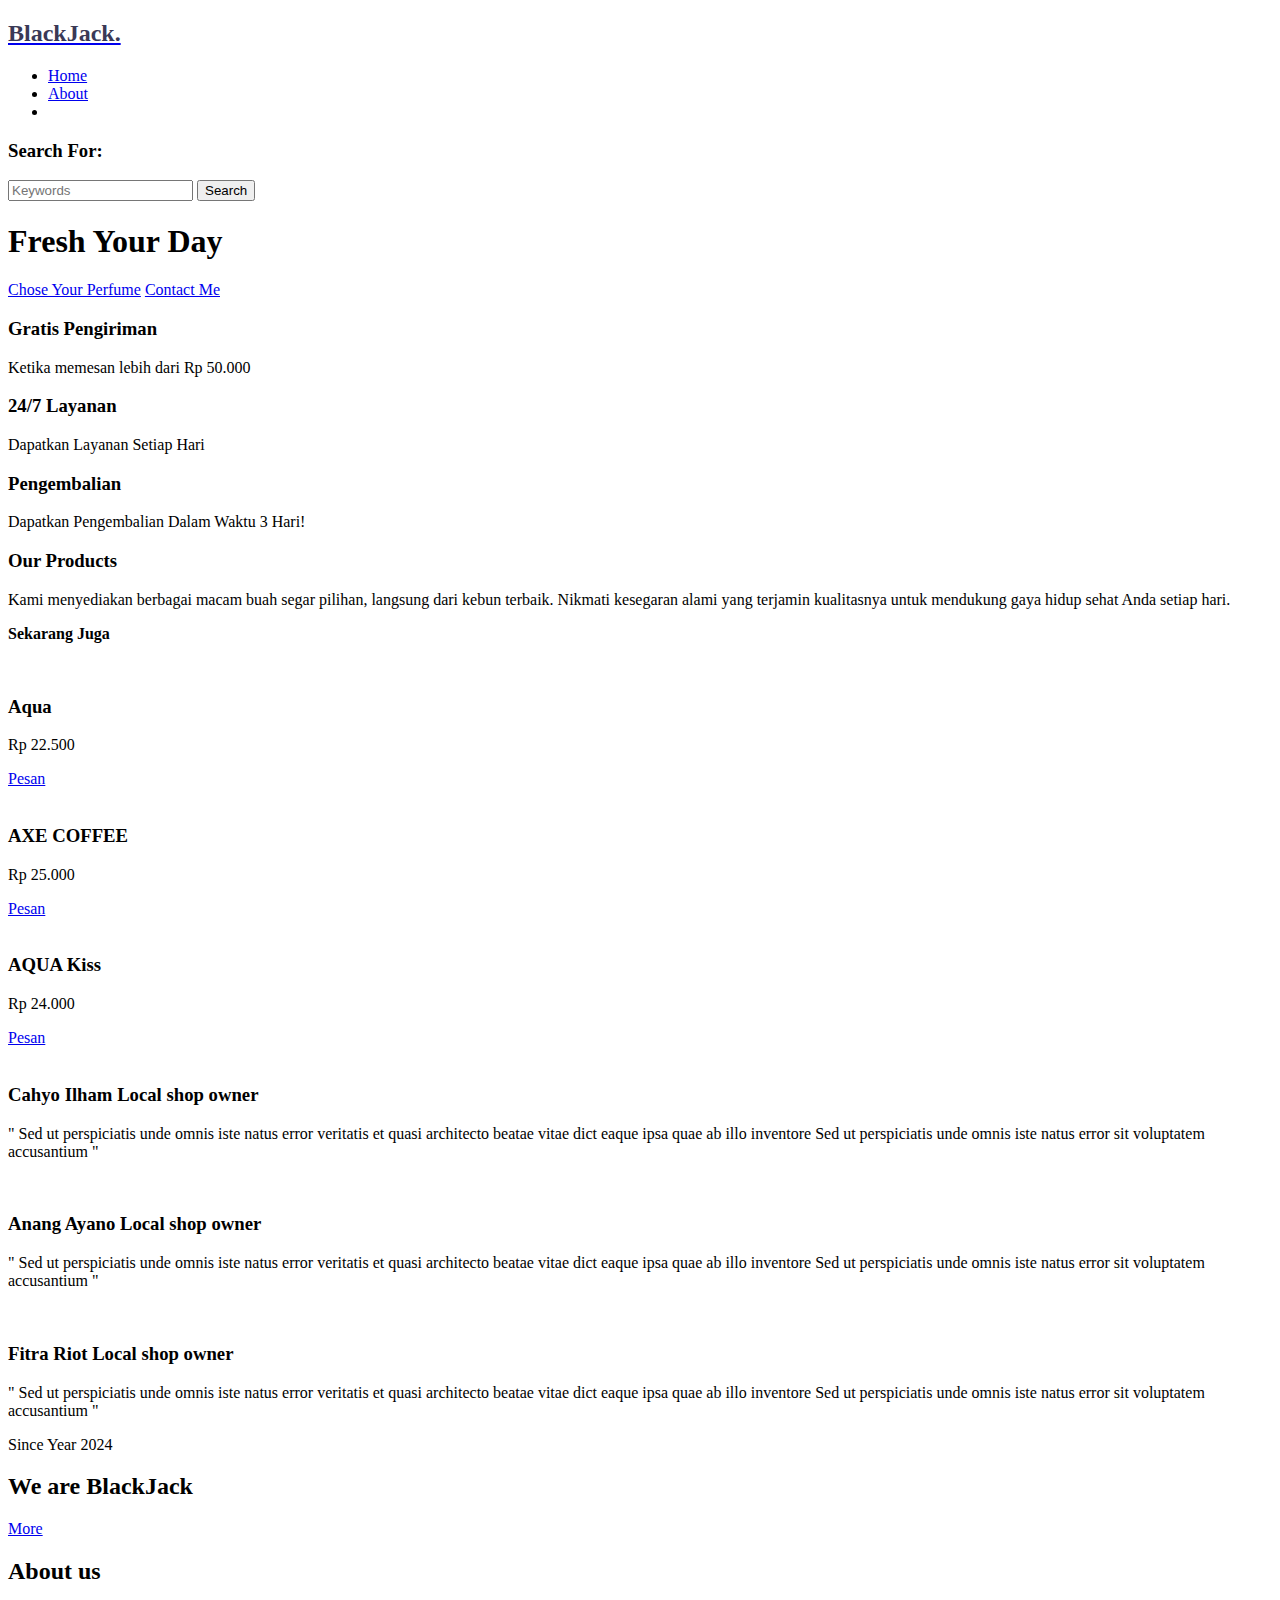
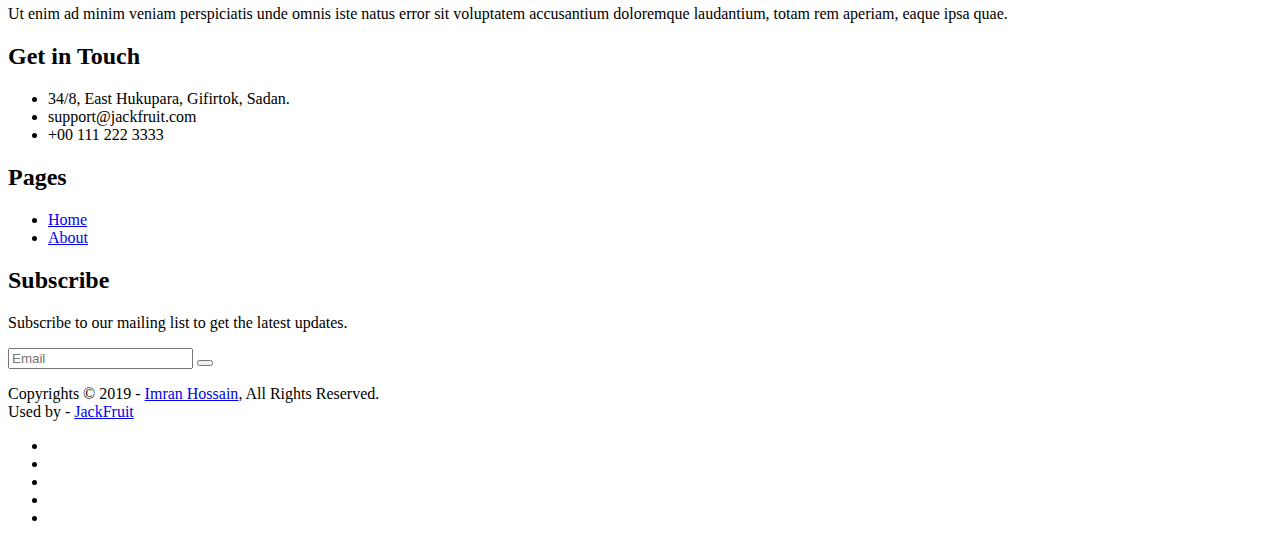
==== index.html @ 68ee37f4 "Add files via upload" ====
<!DOCTYPE html>
<html lang="en">
<head>
	<meta charset="UTF-8">
	<meta http-equiv="X-UA-Compatible" content="IE=edge">
	<meta name="viewport" content="width=device-width, initial-scale=1">
	<meta name="description" content="Responsive Bootstrap4 Shop Template, Created by Imran Hossain from https://imransdesign.com/">

	<!-- title -->
	<title>BlackJack</title>

	<!-- favicon -->
	<link rel="shortcut icon" type="image/png" href="assets/img/favicon.png">
	<!-- google font -->
	<link href="https://fonts.googleapis.com/css?family=Open+Sans:300,400,700" rel="stylesheet">
	<link href="https://fonts.googleapis.com/css?family=Poppins:400,700&display=swap" rel="stylesheet">
	<!-- fontawesome -->
	<link rel="stylesheet" href="assets/css/all.min.css">
	<!-- bootstrap -->
	<link rel="stylesheet" href="assets/bootstrap/css/bootstrap.min.css">
	<!-- owl carousel -->
	<link rel="stylesheet" href="assets/css/owl.carousel.css">
	<!-- magnific popup -->
	<link rel="stylesheet" href="assets/css/magnific-popup.css">
	<!-- animate css -->
	<link rel="stylesheet" href="assets/css/animate.css">
	<!-- mean menu css -->
	<link rel="stylesheet" href="assets/css/meanmenu.min.css">
	<!-- main style -->
	<link rel="stylesheet" href="assets/css/main.css">
	<!-- responsive -->
	<link rel="stylesheet" href="assets/css/responsive.css">

</head>
<body>
	
	<!--PreLoader-->
    <div class="loader">
        <div class="loader-inner">
            <div class="circle"></div>
        </div>
    </div>
    <!--PreLoader Ends-->
	
	<!-- header -->
	<div class="top-header-area" id="sticker">
		<div class="container">
			<div class="row">
				<div class="col-lg-12 col-sm-12 text-center">
					<div class="main-menu-wrap">
						<!-- logo -->
						<div class="site-logo">
							<a class="ini-logo" href="index.html">
								<h2 style="color: #3a3956;">BlackJack.</h2>
							</a>
						</div>
						<!-- logo -->

						<!-- menu start -->
						<nav class="main-menu">
							<ul>
								<li><a href="index.html">Home</a></li>
								<li><a href="about.html">About</a></li>
								<!-- <li><a href="shop.html">Shop</a></li> -->
								<!-- <li><a href="#">Pages</a> 
									<ul class="sub-menu">
										<li><a href="404.html">404 page</a></li>
										<li><a href="about.html">About</a></li>
										<li><a href="cart.html">Cart</a></li>
										<li><a href="checkout.html">Check Out</a></li>
										<li><a href="contact.html">Contact</a></li>
										<li><a href="news.html">News</a></li>
										<li><a href="shop.html">Shop</a></li>
									</ul>
								</li>  -->
								<li>
									<div class="header-icons">
										<!--<a class="shopping-cart" href="cart.html"><i class="fas fa-shopping-cart"></i></a>
										<a class="mobile-hide search-bar-icon" href="#"><i class="fas fa-search"></i></a> -->
									</div>
								</li>
							</ul>
						</nav>
						<a class="mobile-show search-bar-icon" href="#"><i class="fas fa-search"></i></a>
						<div class="mobile-menu"></div>
						<!-- menu end -->
					</div>
				</div>
			</div>
		</div>
	</div>
	<!-- end header -->
	
	<!-- search area -->
	<div class="search-area">
		<div class="container">
			<div class="row">
				<div class="col-lg-12">
					<span class="close-btn"><i class="fas fa-window-close"></i></span>
					<div class="search-bar">
						<div class="search-bar-tablecell">
							<h3>Search For:</h3>
							<input type="text" placeholder="Keywords">
							<button type="submit">Search <i class="fas fa-search"></i></button>
						</div>
					</div>
				</div>
			</div>
		</div>
	</div>
	<!-- end search area -->

	<!-- hero area -->
	<div class="hero-area hero-bg">
		<div class="container">
			<div class="row">
				<div class="col-lg-9 offset-lg-2 text-center">
					<div class="hero-text">
						<div class="hero-text-tablecell">
							<p class="subtitle"></p>
							<h1>Fresh Your Day</h1>
							<div class="hero-btns">
								<a href="shop.html" class="boxed-btn">Chose Your Perfume</a>
								<a href="https://wa.me/62895414005312" class="bordered-btn">Contact Me</a>
							</div>
						</div>
					</div>
				</div>
			</div>
		</div>
	</div>
	<!-- end hero area -->

	<!-- features list section -->
	<div class="list-section pt-80 pb-80">
		<div class="container">

			<div class="row">
				<div class="col-lg-4 col-md-6 mb-4 mb-lg-0">
					<div class="list-box d-flex align-items-center">
						<div class="list-icon">
							<i class="fas fa-shipping-fast"></i>
						</div>
						<div class="content">
							<h3>Gratis Pengiriman</h3>
							<p>Ketika memesan lebih dari Rp 50.000</p>
						</div>
					</div>
				</div>
				<div class="col-lg-4 col-md-6 mb-4 mb-lg-0">
					<div class="list-box d-flex align-items-center">
						<div class="list-icon">
							<i class="fas fa-phone-volume"></i>
						</div>
						<div class="content">
							<h3>24/7 Layanan</h3>
							<p>Dapatkan Layanan Setiap Hari </p>
						</div>
					</div>
				</div>
				<div class="col-lg-4 col-md-6">
					<div class="list-box d-flex justify-content-start align-items-center">
						<div class="list-icon">
							<i class="fas fa-sync"></i>
						</div>
						<div class="content">
							<h3>Pengembalian</h3>
							<p>Dapatkan Pengembalian Dalam Waktu 3 Hari!</p>
						</div>
					</div>
				</div>
			</div>

		</div>
	</div>
	<!-- end features list section -->

	<!-- product section -->
	<div class="product-section mt-150 mb-150">
		<div class="container">
			<div class="row">
				<div class="col-lg-8 offset-lg-2 text-center">
					<div class="section-title">	
						<h3><span class="orange-text">Our</span> Products</h3>
						<p>Kami menyediakan berbagai macam buah segar pilihan, langsung dari kebun terbaik. Nikmati kesegaran alami yang terjamin kualitasnya untuk mendukung gaya hidup sehat Anda setiap hari.</p>
						<p><strong> Sekarang Juga </strong></p>
					</div>
				</div>
			</div>

			<div class="row">
				<div class="col-lg-4 col-md-6 text-center">
					<div class="single-product-item">
						<div class="product-image">
							<a href="#"><img src="assets/img/products/product-img-1.jpg" alt=""></a>
						</div>
						<h3>Aqua</h3>
						<p class="product-price">Rp 22.500 </p>
						<a href="https://wa.me/62895414005312" class="cart-btn"><i class="fas fa-shopping-cart"></i> Pesan</a>
					</div>
				</div>
				<div class="col-lg-4 col-md-6 text-center">
					<div class="single-product-item">
						<div class="product-image">
							<a href="#"><img src="assets/img/products/product-img-2.jpg" alt=""></a>
						</div>
						<h3>AXE COFFEE</h3>
						<p class="product-price">Rp 25.000 </p>
						<a href="https://wa.me/62895414005312" class="cart-btn"><i class="fas fa-shopping-cart"></i> Pesan</a>
					</div>
				</div>
				<div class="col-lg-4 col-md-6 offset-md-3 offset-lg-0 text-center">
					<div class="single-product-item">
						<div class="product-image">
							<a href="#"><img src="assets/img/products/product-img-3.jpg" alt=""></a>
						</div>
						<h3>AQUA Kiss</h3>
						<p class="product-price">Rp 24.000 </p>
						<a href="https://wa.me/62895414005312" class="cart-btn"><i class="fas fa-shopping-cart"></i> Pesan</a>
					</div>
				</div>
			</div>
		</div>
	</div>
	<!-- end product section -->

	<!-- cart banner section -->
	<!-- <section class="cart-banner pt-100 pb-100">
    	<div class="container">
        	<div class="row clearfix">
            	--Image Column--
            	<div class="image-column col-lg-6">
                	<div class="image">
                    	<div class="price-box">
                        	<div class="inner-price">
                                <span class="price">
                                    <strong>30%</strong> <br> off per kg
                                </span>
                            </div>
                        </div>
                    	<img src="assets/img/a.jpg" alt="">
                    </div>
                </div>
                --Content Column--
                <div class="content-column col-lg-6">
					<h3><span class="orange-text">Deal</span> of the month</h3>
                    <h4>Hikan Strwaberry</h4>
                    <div class="text">Quisquam minus maiores repudiandae nobis, minima saepe id, fugit ullam similique! Beatae, minima quisquam molestias facere ea. Perspiciatis unde omnis iste natus error sit voluptatem accusant</div>
                    --Countdown Timer--
                    <div class="time-counter"><div class="time-countdown clearfix" data-countdown="2020/2/01"><div class="counter-column"><div class="inner"><span class="count">00</span>Days</div></div> <div class="counter-column"><div class="inner"><span class="count">00</span>Hours</div></div>  <div class="counter-column"><div class="inner"><span class="count">00</span>Mins</div></div>  <div class="counter-column"><div class="inner"><span class="count">00</span>Secs</div></div></div></div>
                	<a href="cart.html" class="cart-btn mt-3"><i class="fas fa-shopping-cart"></i> Add to Cart</a>
                </div>
            </div>
        </div>
    </section> -->
    <!-- end cart banner section -->

	<!-- testimonail-section -->
	<div class="testimonail-section mt-150 mb-150">
		<div class="container">
			<div class="row">
				<div class="col-lg-10 offset-lg-1 text-center">
					<div class="testimonial-sliders">
						<div class="single-testimonial-slider">
							<div class="client-avater">
								<img src="assets/img/avaters/avatar1.png" alt="">
							</div>
							<div class="client-meta">
								<h3>Cahyo Ilham <span>Local shop owner</span></h3>
								<p class="testimonial-body">
									" Sed ut perspiciatis unde omnis iste natus error veritatis et  quasi architecto beatae vitae dict eaque ipsa quae ab illo inventore Sed ut perspiciatis unde omnis iste natus error sit voluptatem accusantium "
								</p>
								<div class="last-icon">
									<i class="fas fa-quote-right"></i>
								</div>
							</div>
						</div>
						<div class="single-testimonial-slider">
							<div class="client-avater">
								<img src="assets/img/avaters/avatar2.png" alt="">
							</div>
							<div class="client-meta">
								<h3>Anang Ayano <span>Local shop owner</span></h3>
								<p class="testimonial-body">
									" Sed ut perspiciatis unde omnis iste natus error veritatis et  quasi architecto beatae vitae dict eaque ipsa quae ab illo inventore Sed ut perspiciatis unde omnis iste natus error sit voluptatem accusantium "
								</p>
								<div class="last-icon">
									<i class="fas fa-quote-right"></i>
								</div>
							</div>
						</div>
						<div class="single-testimonial-slider">
							<div class="client-avater">
								<img src="assets/img/avaters/avatar3.png" alt="">
							</div>
							<div class="client-meta">
								<h3>Fitra Riot <span>Local shop owner</span></h3>
								<p class="testimonial-body">
									" Sed ut perspiciatis unde omnis iste natus error veritatis et  quasi architecto beatae vitae dict eaque ipsa quae ab illo inventore Sed ut perspiciatis unde omnis iste natus error sit voluptatem accusantium "
								</p>
								<div class="last-icon">
									<i class="fas fa-quote-right"></i>
								</div>
							</div>
						</div>
					</div>
				</div>
			</div>
		</div>
	</div>
	<!-- end testimonail-section -->
	
	<!-- advertisement section -->
	<div class="abt-section mb-150">
		<div class="container">
			<div class="row">
				<div class="col-lg-6 col-md-12"></div>
				<div class="col-lg-6 col-md-12">
					<div class="abt-text">
						<p class="top-sub">Since Year 2024</p>
						<h2>We are <span class="orange-text">BlackJack</span></h2>
						<!-- <p>Sejak tahun 2024, JackFruit berdedikasi menyediakan buah-buahan organik segar dengan kualitas terbaik. Berawal dari kecintaan terhadap pertanian alami, kami tumbuh menjadi penyedia utama produk organik yang berkomitmen terhadap kesehatan dan keberlanjutan lingkungan.</p> 
						<p>Setiap buah yang kami tawarkan dipetik langsung dari kebun lokal, memastikan kesegaran dan keaslian rasa untuk Anda nikmati.</p> -->
						<a href="#" class="boxed-btn mt-4">More</a>
					</div>
				</div>
			</div>
		</div>
	</div>
	<!-- end advertisement section -->
	


	<!-- latest news -->
	 <!--
	<div class="latest-news pt-150 pb-150">
		<div class="container">

			<div class="row">
				<div class="col-lg-8 offset-lg-2 text-center">
					<div class="section-title">	
						<h3><span class="orange-text">Our</span> News</h3>
						<p>Lorem ipsum dolor sit amet, consectetur adipisicing elit. Aliquid, fuga quas itaque eveniet beatae optio.</p>
					</div>
				</div>
			</div>

			<div class="row">
				<div class="col-lg-4 col-md-6">
					<div class="single-latest-news">
						<a href="single-news.html"><div class="latest-news-bg news-bg-1"></div></a>
						<div class="news-text-box">
							<h3><a href="single-news.html">You will vainly look for fruit on it in autumn.</a></h3>
							<p class="blog-meta">
								<span class="author"><i class="fas fa-user"></i> Admin</span>
								<span class="date"><i class="fas fa-calendar"></i> 27 December, 2019</span>
							</p>
							<p class="excerpt">Vivamus lacus enim, pulvinar vel nulla sed, scelerisque rhoncus nisi. Praesent vitae mattis nunc, egestas viverra eros.</p>
							<a href="single-news.html" class="read-more-btn">read more <i class="fas fa-angle-right"></i></a>
						</div>
					</div>
				</div>
				<div class="col-lg-4 col-md-6">
					<div class="single-latest-news">
						<a href="single-news.html"><div class="latest-news-bg news-bg-2"></div></a>
						<div class="news-text-box">
							<h3><a href="single-news.html">A man's worth has its season, like tomato.</a></h3>
							<p class="blog-meta">
								<span class="author"><i class="fas fa-user"></i> Admin</span>
								<span class="date"><i class="fas fa-calendar"></i> 27 December, 2019</span>
							</p>
							<p class="excerpt">Vivamus lacus enim, pulvinar vel nulla sed, scelerisque rhoncus nisi. Praesent vitae mattis nunc, egestas viverra eros.</p>
							<a href="single-news.html" class="read-more-btn">read more <i class="fas fa-angle-right"></i></a>
						</div>
					</div>
				</div>
				<div class="col-lg-4 col-md-6 offset-md-3 offset-lg-0">
					<div class="single-latest-news">
						<a href="single-news.html"><div class="latest-news-bg news-bg-3"></div></a>
						<div class="news-text-box">
							<h3><a href="single-news.html">Good thoughts bear good fresh juicy fruit.</a></h3>
							<p class="blog-meta">
								<span class="author"><i class="fas fa-user"></i> Admin</span>
								<span class="date"><i class="fas fa-calendar"></i> 27 December, 2019</span>
							</p>
							<p class="excerpt">Vivamus lacus enim, pulvinar vel nulla sed, scelerisque rhoncus nisi. Praesent vitae mattis nunc, egestas viverra eros.</p>
							<a href="single-news.html" class="read-more-btn">read more <i class="fas fa-angle-right"></i></a>
						</div>
					</div>
				</div>
			</div>
			<div class="row">
				<div class="col-lg-12 text-center">
					<a href="news.html" class="boxed-btn">More News</a>
				</div>
			</div>
		</div>
	</div> -->
	<!-- end latest news -->

	<!-- logo carousel -->
	<!--
	<div class="logo-carousel-section">
		<div class="container">
			<div class="row">
				<div class="col-lg-12">
					<div class="logo-carousel-inner">
						<div class="single-logo-item">
							<img src="assets/img/company-logos/1.png" alt="">
						</div>
						<div class="single-logo-item">
							<img src="assets/img/company-logos/2.png" alt="">
						</div>
						<div class="single-logo-item">
							<img src="assets/img/company-logos/3.png" alt="">
						</div>
						<div class="single-logo-item">
							<img src="assets/img/company-logos/4.png" alt="">
						</div>
						<div class="single-logo-item">
							<img src="assets/img/company-logos/5.png" alt="">
						</div>
					</div>
				</div>
			</div>
		</div>
	</div> -->
	<!-- end logo carousel -->

	<!-- footer -->
	<div class="footer-area">
		<div class="container">
			<div class="row">
				<div class="col-lg-3 col-md-6">
					<div class="footer-box about-widget">
						<h2   class="widget-title">About us</h2>
						<p>Ut enim ad minim veniam perspiciatis unde omnis iste natus error sit voluptatem accusantium doloremque laudantium, totam rem aperiam, eaque ipsa quae.</p>
					</div>
				</div>
				<div class="col-lg-3 col-md-6">
					<div class="footer-box get-in-touch">
						<h2 class="widget-title">Get in Touch</h2>
						<ul>
							<li>34/8, East Hukupara, Gifirtok, Sadan.</li>
							<li>support@jackfruit.com</li>
							<li>+00 111 222 3333</li>
						</ul>
					</div>
				</div>
				<div class="col-lg-3 col-md-6">
					<div class="footer-box pages">
						<h2 class="widget-title">Pages</h2>
						<ul>
							<li><a href="index.html">Home</a></li>
							<li><a href="#">About</a></li>
						</ul>
					</div>
				</div>
				<div class="col-lg-3 col-md-6">
					<div class="footer-box subscribe">
						<h2 class="widget-title">Subscribe</h2>
						<p>Subscribe to our mailing list to get the latest updates.</p>
						<form action="index.html">
							<input type="email" placeholder="Email">
							<button type="submit"><i class="fas fa-paper-plane"></i></button>
						</form>
					</div>
				</div>
			</div>
		</div>
	</div>
	<!-- end footer -->
	
	<!-- copyright -->
	<div class="copyright">
		<div class="container">
			<div class="row">
				<div class="col-lg-6 col-md-12">
					<p>Copyrights &copy; 2019 - <a href="https://imransdesign.com/">Imran Hossain</a>,  All Rights Reserved.<br>
						Used by - <a href="https://www.instagram.com/jackfruit2024_/">JackFruit</a>
					</p>
				</div>
				<div class="col-lg-6 text-right col-md-12">
					<div class="social-icons">
						<ul>
							<li><a href="#" target="_blank"><i class="fab fa-facebook-f"></i></a></li>
							<li><a href="#" target="_blank"><i class="fab fa-twitter"></i></a></li>
							<li><a href="#" target="_blank"><i class="fab fa-instagram"></i></a></li>
							<li><a href="#" target="_blank"><i class="fab fa-linkedin"></i></a></li>
							<li><a href="#" target="_blank"><i class="fab fa-dribbble"></i></a></li>
						</ul>
					</div>
				</div>
			</div>
		</div>
	</div>
	<!-- end copyright -->
	
	<!-- jquery -->
	<script src="assets/js/jquery-1.11.3.min.js"></script>
	<!-- bootstrap -->
	<script src="assets/bootstrap/js/bootstrap.min.js"></script>
	<!-- count down -->
	<script src="assets/js/jquery.countdown.js"></script>
	<!-- isotope -->
	<script src="assets/js/jquery.isotope-3.0.6.min.js"></script>
	<!-- waypoints -->
	<script src="assets/js/waypoints.js"></script>
	<!-- owl carousel -->
	<script src="assets/js/owl.carousel.min.js"></script>
	<!-- magnific popup -->
	<script src="assets/js/jquery.magnific-popup.min.js"></script>
	<!-- mean menu -->
	<script src="assets/js/jquery.meanmenu.min.js"></script>
	<!-- sticker js -->
	<script src="assets/js/sticker.js"></script>
	<!-- main js -->
	<script src="assets/js/main.js"></script>

</body>
</html>
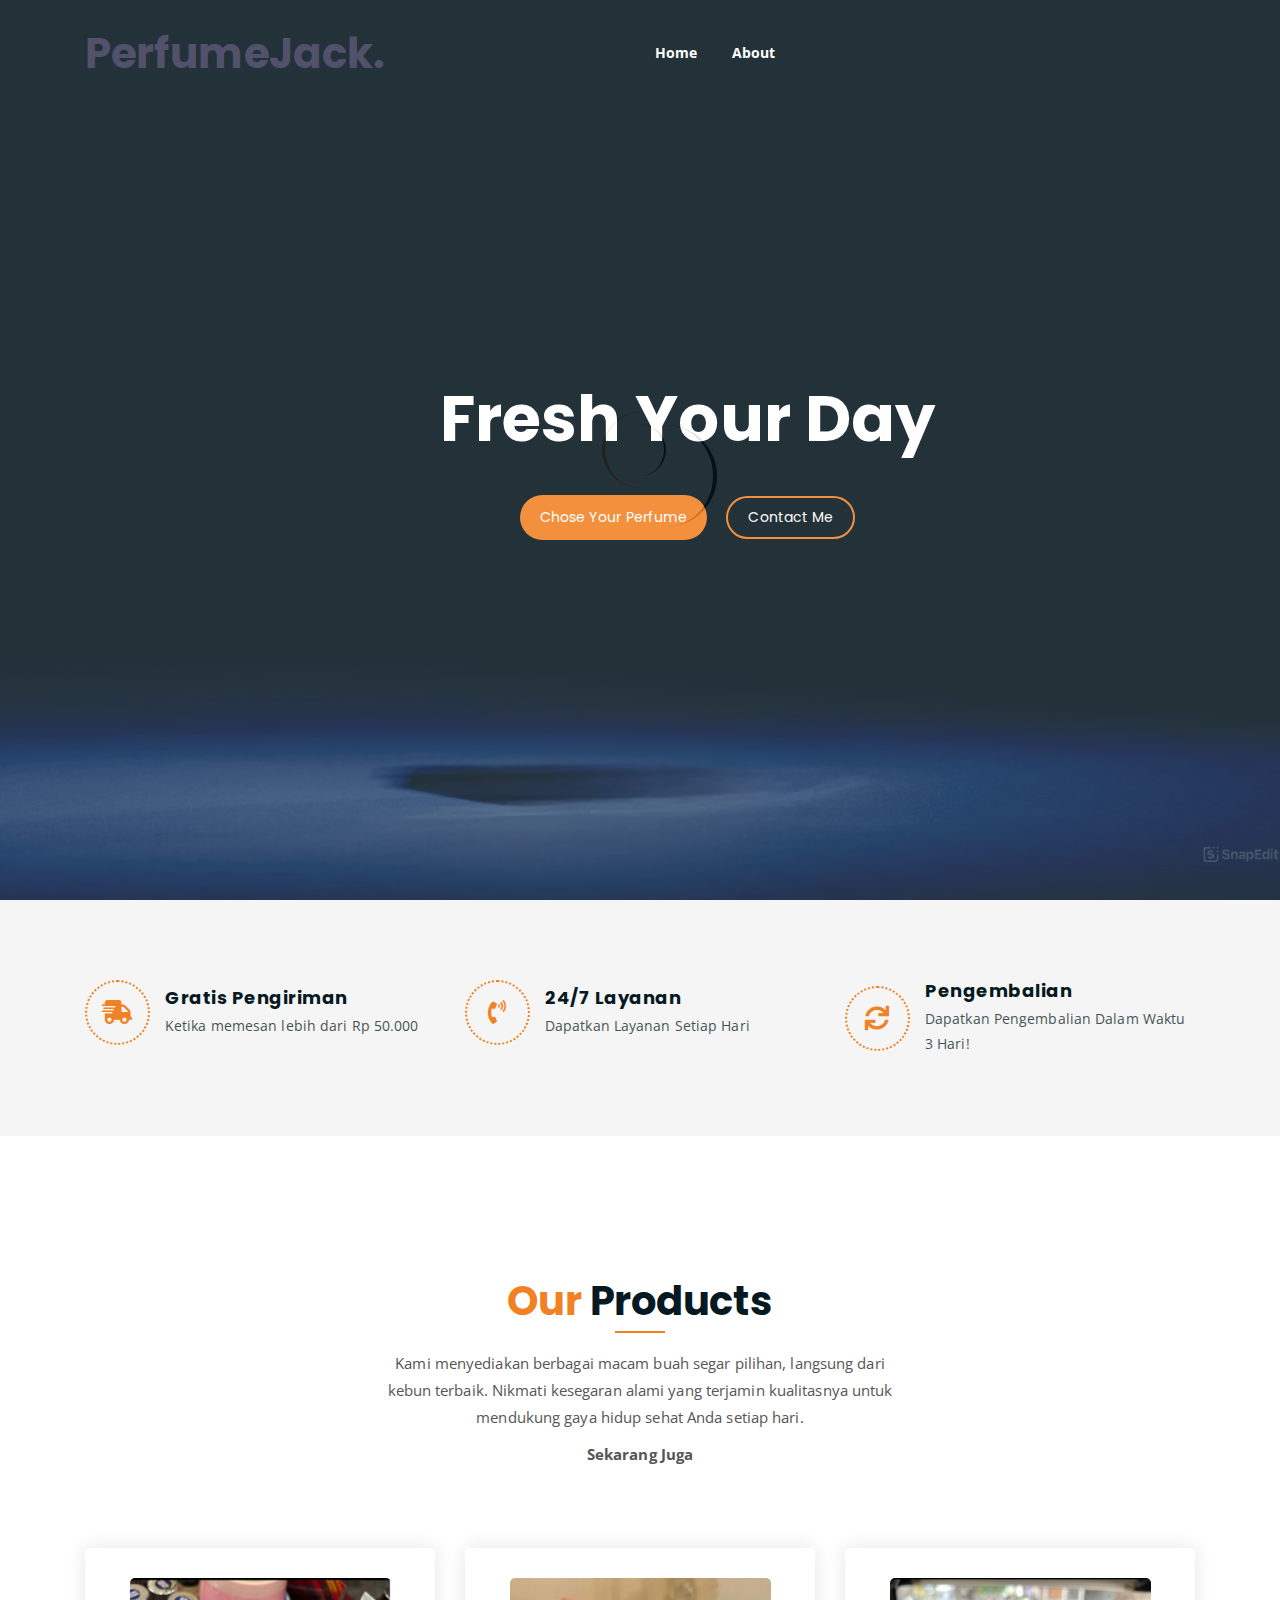
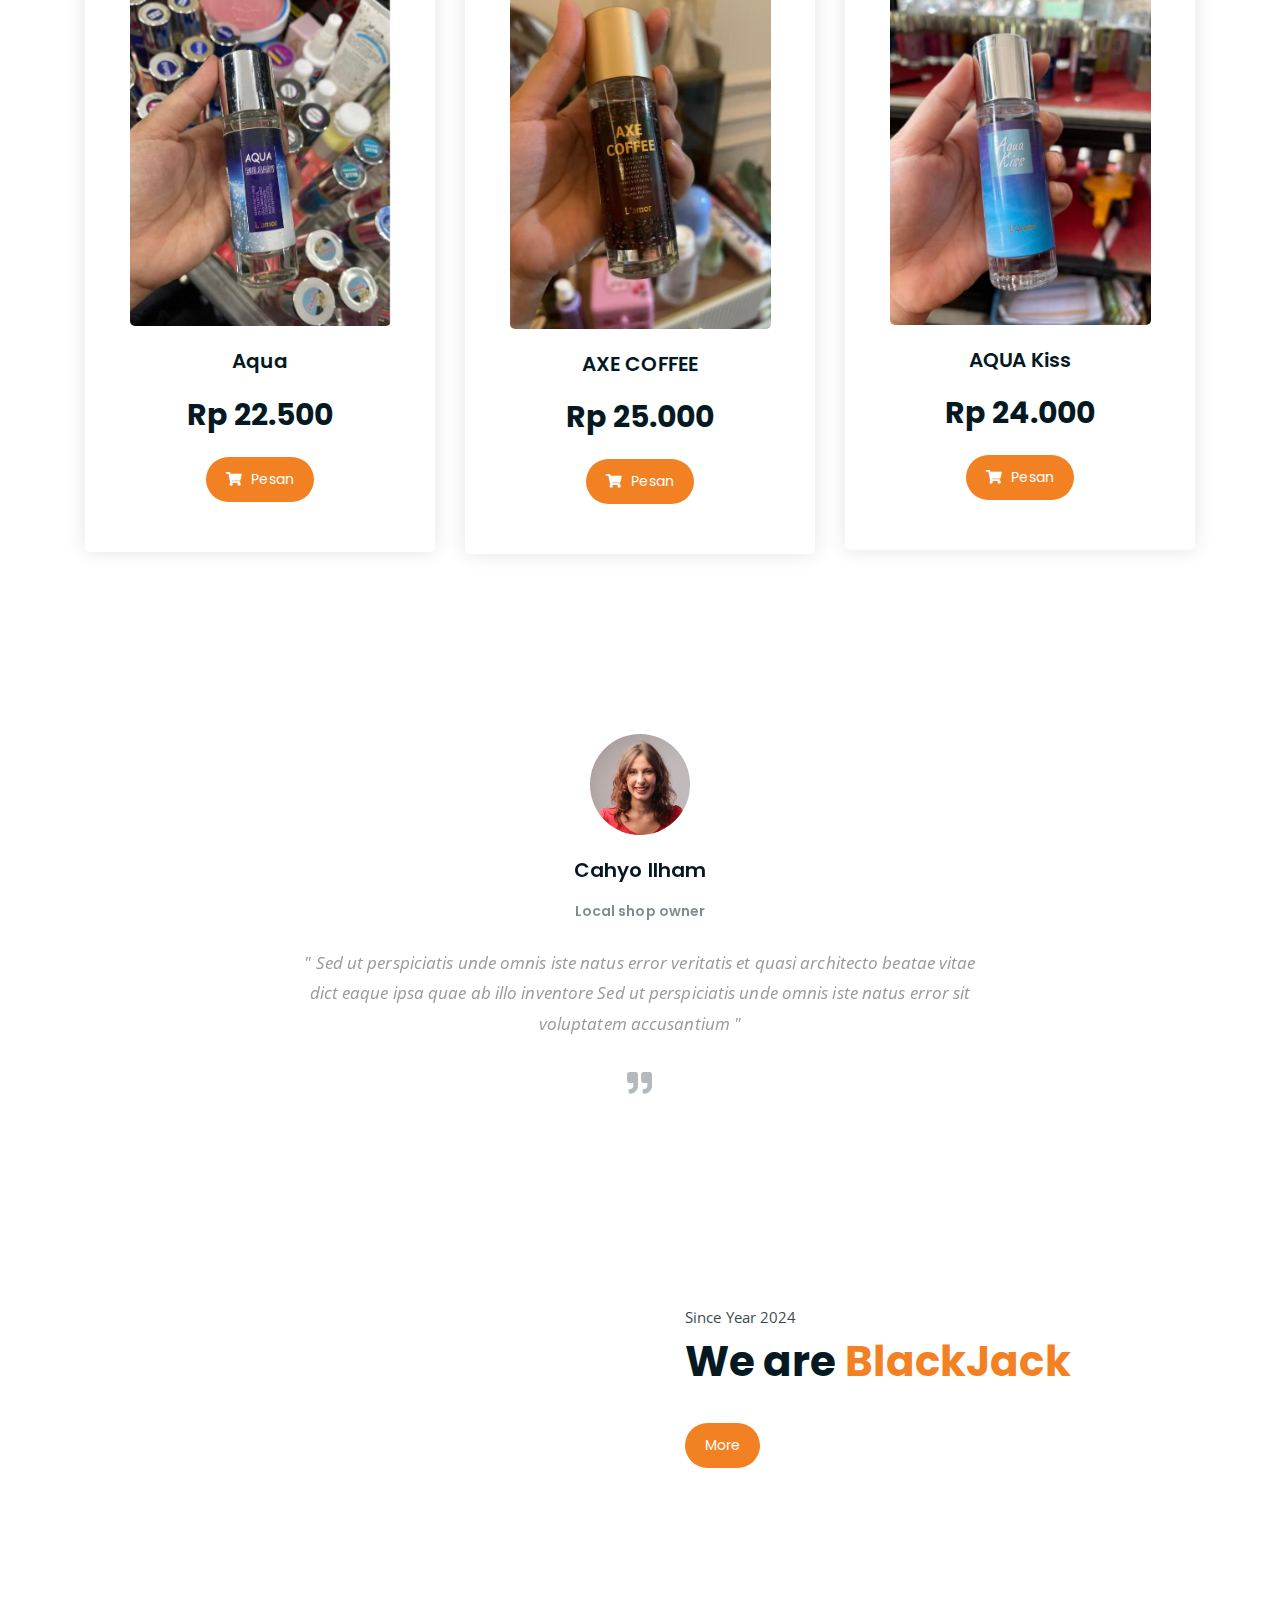
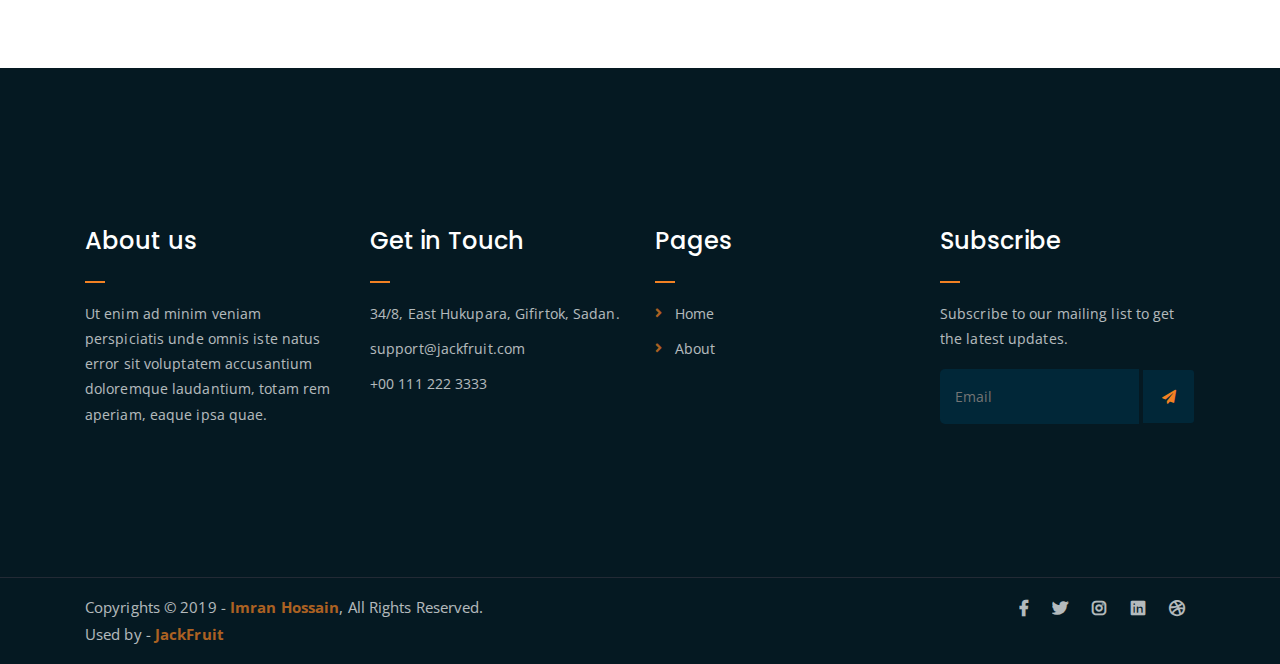
==== commit 3aad347b: "Update index.html" ====
--- a/index.html
+++ b/index.html
@@ -7,7 +7,7 @@
 	<meta name="description" content="Responsive Bootstrap4 Shop Template, Created by Imran Hossain from https://imransdesign.com/">
 
 	<!-- title -->
-	<title>BlackJack</title>
+	<title>PerfumeJack</title>
 
 	<!-- favicon -->
 	<link rel="shortcut icon" type="image/png" href="assets/img/favicon.png">
@@ -51,7 +51,7 @@
 						<!-- logo -->
 						<div class="site-logo">
 							<a class="ini-logo" href="index.html">
-								<h2 style="color: #3a3956;">BlackJack.</h2>
+								<h2 style="color: #3a3956;">PerfumeJack.</h2>
 							</a>
 						</div>
 						<!-- logo -->
@@ -518,4 +518,4 @@
 	<script src="assets/js/main.js"></script>
 
 </body>
-</html>+</html>
--- a/assets/css/all.min.css
+++ b/assets/css/all.min.css
@@ -0,0 +1 @@
+.fa,.fab,.fal,.far,.fas{-moz-osx-font-smoothing:grayscale;-webkit-font-smoothing:antialiased;display:inline-block;font-style:normal;font-variant:normal;text-rendering:auto;line-height:1}.fa-lg{font-size:1.33333em;line-height:.75em;vertical-align:-.0667em}.fa-xs{font-size:.75em}.fa-sm{font-size:.875em}.fa-1x{font-size:1em}.fa-2x{font-size:2em}.fa-3x{font-size:3em}.fa-4x{font-size:4em}.fa-5x{font-size:5em}.fa-6x{font-size:6em}.fa-7x{font-size:7em}.fa-8x{font-size:8em}.fa-9x{font-size:9em}.fa-10x{font-size:10em}.fa-fw{text-align:center;width:1.25em}.fa-ul{list-style-type:none;margin-left:2.5em;padding-left:0}.fa-ul>li{position:relative}.fa-li{left:-2em;position:absolute;text-align:center;width:2em;line-height:inherit}.fa-border{border:.08em solid #eee;border-radius:.1em;padding:.2em .25em .15em}.fa-pull-left{float:left}.fa-pull-right{float:right}.fa.fa-pull-left,.fab.fa-pull-left,.fal.fa-pull-left,.far.fa-pull-left,.fas.fa-pull-left{margin-right:.3em}.fa.fa-pull-right,.fab.fa-pull-right,.fal.fa-pull-right,.far.fa-pull-right,.fas.fa-pull-right{margin-left:.3em}.fa-spin{animation:fa-spin 2s infinite linear}.fa-pulse{animation:fa-spin 1s infinite steps(8)}@keyframes fa-spin{0%{transform:rotate(0deg)}to{transform:rotate(1turn)}}.fa-rotate-90{-ms-filter:"progid:DXImageTransform.Microsoft.BasicImage(rotation=1)";transform:rotate(90deg)}.fa-rotate-180{-ms-filter:"progid:DXImageTransform.Microsoft.BasicImage(rotation=2)";transform:rotate(180deg)}.fa-rotate-270{-ms-filter:"progid:DXImageTransform.Microsoft.BasicImage(rotation=3)";transform:rotate(270deg)}.fa-flip-horizontal{-ms-filter:"progid:DXImageTransform.Microsoft.BasicImage(rotation=0, mirror=1)";transform:scaleX(-1)}.fa-flip-vertical{transform:scaleY(-1)}.fa-flip-horizontal.fa-flip-vertical,.fa-flip-vertical{-ms-filter:"progid:DXImageTransform.Microsoft.BasicImage(rotation=2, mirror=1)"}.fa-flip-horizontal.fa-flip-vertical{transform:scale(-1)}:root .fa-flip-horizontal,:root .fa-flip-vertical,:root .fa-rotate-90,:root .fa-rotate-180,:root .fa-rotate-270{filter:none}.fa-stack{display:inline-block;height:2em;line-height:2em;position:relative;vertical-align:middle;width:2.5em}.fa-stack-1x,.fa-stack-2x{left:0;position:absolute;text-align:center;width:100%}.fa-stack-1x{line-height:inherit}.fa-stack-2x{font-size:2em}.fa-inverse{color:#fff}.fa-500px:before{content:"\f26e"}.fa-accessible-icon:before{content:"\f368"}.fa-accusoft:before{content:"\f369"}.fa-acquisitions-incorporated:before{content:"\f6af"}.fa-ad:before{content:"\f641"}.fa-address-book:before{content:"\f2b9"}.fa-address-card:before{content:"\f2bb"}.fa-adjust:before{content:"\f042"}.fa-adn:before{content:"\f170"}.fa-adobe:before{content:"\f778"}.fa-adversal:before{content:"\f36a"}.fa-affiliatetheme:before{content:"\f36b"}.fa-air-freshener:before{content:"\f5d0"}.fa-algolia:before{content:"\f36c"}.fa-align-center:before{content:"\f037"}.fa-align-justify:before{content:"\f039"}.fa-align-left:before{content:"\f036"}.fa-align-right:before{content:"\f038"}.fa-alipay:before{content:"\f642"}.fa-allergies:before{content:"\f461"}.fa-amazon:before{content:"\f270"}.fa-amazon-pay:before{content:"\f42c"}.fa-ambulance:before{content:"\f0f9"}.fa-american-sign-language-interpreting:before{content:"\f2a3"}.fa-amilia:before{content:"\f36d"}.fa-anchor:before{content:"\f13d"}.fa-android:before{content:"\f17b"}.fa-angellist:before{content:"\f209"}.fa-angle-double-down:before{content:"\f103"}.fa-angle-double-left:before{content:"\f100"}.fa-angle-double-right:before{content:"\f101"}.fa-angle-double-up:before{content:"\f102"}.fa-angle-down:before{content:"\f107"}.fa-angle-left:before{content:"\f104"}.fa-angle-right:before{content:"\f105"}.fa-angle-up:before{content:"\f106"}.fa-angry:before{content:"\f556"}.fa-angrycreative:before{content:"\f36e"}.fa-angular:before{content:"\f420"}.fa-ankh:before{content:"\f644"}.fa-app-store:before{content:"\f36f"}.fa-app-store-ios:before{content:"\f370"}.fa-apper:before{content:"\f371"}.fa-apple:before{content:"\f179"}.fa-apple-alt:before{content:"\f5d1"}.fa-apple-pay:before{content:"\f415"}.fa-archive:before{content:"\f187"}.fa-archway:before{content:"\f557"}.fa-arrow-alt-circle-down:before{content:"\f358"}.fa-arrow-alt-circle-left:before{content:"\f359"}.fa-arrow-alt-circle-right:before{content:"\f35a"}.fa-arrow-alt-circle-up:before{content:"\f35b"}.fa-arrow-circle-down:before{content:"\f0ab"}.fa-arrow-circle-left:before{content:"\f0a8"}.fa-arrow-circle-right:before{content:"\f0a9"}.fa-arrow-circle-up:before{content:"\f0aa"}.fa-arrow-down:before{content:"\f063"}.fa-arrow-left:before{content:"\f060"}.fa-arrow-right:before{content:"\f061"}.fa-arrow-up:before{content:"\f062"}.fa-arrows-alt:before{content:"\f0b2"}.fa-arrows-alt-h:before{content:"\f337"}.fa-arrows-alt-v:before{content:"\f338"}.fa-artstation:before{content:"\f77a"}.fa-assistive-listening-systems:before{content:"\f2a2"}.fa-asterisk:before{content:"\f069"}.fa-asymmetrik:before{content:"\f372"}.fa-at:before{content:"\f1fa"}.fa-atlas:before{content:"\f558"}.fa-atlassian:before{content:"\f77b"}.fa-atom:before{content:"\f5d2"}.fa-audible:before{content:"\f373"}.fa-audio-description:before{content:"\f29e"}.fa-autoprefixer:before{content:"\f41c"}.fa-avianex:before{content:"\f374"}.fa-aviato:before{content:"\f421"}.fa-award:before{content:"\f559"}.fa-aws:before{content:"\f375"}.fa-baby:before{content:"\f77c"}.fa-baby-carriage:before{content:"\f77d"}.fa-backspace:before{content:"\f55a"}.fa-backward:before{content:"\f04a"}.fa-balance-scale:before{content:"\f24e"}.fa-ban:before{content:"\f05e"}.fa-band-aid:before{content:"\f462"}.fa-bandcamp:before{content:"\f2d5"}.fa-barcode:before{content:"\f02a"}.fa-bars:before{content:"\f0c9"}.fa-baseball-ball:before{content:"\f433"}.fa-basketball-ball:before{content:"\f434"}.fa-bath:before{content:"\f2cd"}.fa-battery-empty:before{content:"\f244"}.fa-battery-full:before{content:"\f240"}.fa-battery-half:before{content:"\f242"}.fa-battery-quarter:before{content:"\f243"}.fa-battery-three-quarters:before{content:"\f241"}.fa-bed:before{content:"\f236"}.fa-beer:before{content:"\f0fc"}.fa-behance:before{content:"\f1b4"}.fa-behance-square:before{content:"\f1b5"}.fa-bell:before{content:"\f0f3"}.fa-bell-slash:before{content:"\f1f6"}.fa-bezier-curve:before{content:"\f55b"}.fa-bible:before{content:"\f647"}.fa-bicycle:before{content:"\f206"}.fa-bimobject:before{content:"\f378"}.fa-binoculars:before{content:"\f1e5"}.fa-biohazard:before{content:"\f780"}.fa-birthday-cake:before{content:"\f1fd"}.fa-bitbucket:before{content:"\f171"}.fa-bitcoin:before{content:"\f379"}.fa-bity:before{content:"\f37a"}.fa-black-tie:before{content:"\f27e"}.fa-blackberry:before{content:"\f37b"}.fa-blender:before{content:"\f517"}.fa-blender-phone:before{content:"\f6b6"}.fa-blind:before{content:"\f29d"}.fa-blog:before{content:"\f781"}.fa-blogger:before{content:"\f37c"}.fa-blogger-b:before{content:"\f37d"}.fa-bluetooth:before{content:"\f293"}.fa-bluetooth-b:before{content:"\f294"}.fa-bold:before{content:"\f032"}.fa-bolt:before{content:"\f0e7"}.fa-bomb:before{content:"\f1e2"}.fa-bone:before{content:"\f5d7"}.fa-bong:before{content:"\f55c"}.fa-book:before{content:"\f02d"}.fa-book-dead:before{content:"\f6b7"}.fa-book-open:before{content:"\f518"}.fa-book-reader:before{content:"\f5da"}.fa-bookmark:before{content:"\f02e"}.fa-bowling-ball:before{content:"\f436"}.fa-box:before{content:"\f466"}.fa-box-open:before{content:"\f49e"}.fa-boxes:before{content:"\f468"}.fa-braille:before{content:"\f2a1"}.fa-brain:before{content:"\f5dc"}.fa-briefcase:before{content:"\f0b1"}.fa-briefcase-medical:before{content:"\f469"}.fa-broadcast-tower:before{content:"\f519"}.fa-broom:before{content:"\f51a"}.fa-brush:before{content:"\f55d"}.fa-btc:before{content:"\f15a"}.fa-bug:before{content:"\f188"}.fa-building:before{content:"\f1ad"}.fa-bullhorn:before{content:"\f0a1"}.fa-bullseye:before{content:"\f140"}.fa-burn:before{content:"\f46a"}.fa-buromobelexperte:before{content:"\f37f"}.fa-bus:before{content:"\f207"}.fa-bus-alt:before{content:"\f55e"}.fa-business-time:before{content:"\f64a"}.fa-buysellads:before{content:"\f20d"}.fa-calculator:before{content:"\f1ec"}.fa-calendar:before{content:"\f133"}.fa-calendar-alt:before{content:"\f073"}.fa-calendar-check:before{content:"\f274"}.fa-calendar-day:before{content:"\f783"}.fa-calendar-minus:before{content:"\f272"}.fa-calendar-plus:before{content:"\f271"}.fa-calendar-times:before{content:"\f273"}.fa-calendar-week:before{content:"\f784"}.fa-camera:before{content:"\f030"}.fa-camera-retro:before{content:"\f083"}.fa-campground:before{content:"\f6bb"}.fa-canadian-maple-leaf:before{content:"\f785"}.fa-candy-cane:before{content:"\f786"}.fa-cannabis:before{content:"\f55f"}.fa-capsules:before{content:"\f46b"}.fa-car:before{content:"\f1b9"}.fa-car-alt:before{content:"\f5de"}.fa-car-battery:before{content:"\f5df"}.fa-car-crash:before{content:"\f5e1"}.fa-car-side:before{content:"\f5e4"}.fa-caret-down:before{content:"\f0d7"}.fa-caret-left:before{content:"\f0d9"}.fa-caret-right:before{content:"\f0da"}.fa-caret-square-down:before{content:"\f150"}.fa-caret-square-left:before{content:"\f191"}.fa-caret-square-right:before{content:"\f152"}.fa-caret-square-up:before{content:"\f151"}.fa-caret-up:before{content:"\f0d8"}.fa-carrot:before{content:"\f787"}.fa-cart-arrow-down:before{content:"\f218"}.fa-cart-plus:before{content:"\f217"}.fa-cash-register:before{content:"\f788"}.fa-cat:before{content:"\f6be"}.fa-cc-amazon-pay:before{content:"\f42d"}.fa-cc-amex:before{content:"\f1f3"}.fa-cc-apple-pay:before{content:"\f416"}.fa-cc-diners-club:before{content:"\f24c"}.fa-cc-discover:before{content:"\f1f2"}.fa-cc-jcb:before{content:"\f24b"}.fa-cc-mastercard:before{content:"\f1f1"}.fa-cc-paypal:before{content:"\f1f4"}.fa-cc-stripe:before{content:"\f1f5"}.fa-cc-visa:before{content:"\f1f0"}.fa-centercode:before{content:"\f380"}.fa-centos:before{content:"\f789"}.fa-certificate:before{content:"\f0a3"}.fa-chair:before{content:"\f6c0"}.fa-chalkboard:before{content:"\f51b"}.fa-chalkboard-teacher:before{content:"\f51c"}.fa-charging-station:before{content:"\f5e7"}.fa-chart-area:before{content:"\f1fe"}.fa-chart-bar:before{content:"\f080"}.fa-chart-line:before{content:"\f201"}.fa-chart-pie:before{content:"\f200"}.fa-check:before{content:"\f00c"}.fa-check-circle:before{content:"\f058"}.fa-check-double:before{content:"\f560"}.fa-check-square:before{content:"\f14a"}.fa-chess:before{content:"\f439"}.fa-chess-bishop:before{content:"\f43a"}.fa-chess-board:before{content:"\f43c"}.fa-chess-king:before{content:"\f43f"}.fa-chess-knight:before{content:"\f441"}.fa-chess-pawn:before{content:"\f443"}.fa-chess-queen:before{content:"\f445"}.fa-chess-rook:before{content:"\f447"}.fa-chevron-circle-down:before{content:"\f13a"}.fa-chevron-circle-left:before{content:"\f137"}.fa-chevron-circle-right:before{content:"\f138"}.fa-chevron-circle-up:before{content:"\f139"}.fa-chevron-down:before{content:"\f078"}.fa-chevron-left:before{content:"\f053"}.fa-chevron-right:before{content:"\f054"}.fa-chevron-up:before{content:"\f077"}.fa-child:before{content:"\f1ae"}.fa-chrome:before{content:"\f268"}.fa-church:before{content:"\f51d"}.fa-circle:before{content:"\f111"}.fa-circle-notch:before{content:"\f1ce"}.fa-city:before{content:"\f64f"}.fa-clipboard:before{content:"\f328"}.fa-clipboard-check:before{content:"\f46c"}.fa-clipboard-list:before{content:"\f46d"}.fa-clock:before{content:"\f017"}.fa-clone:before{content:"\f24d"}.fa-closed-captioning:before{content:"\f20a"}.fa-cloud:before{content:"\f0c2"}.fa-cloud-download-alt:before{content:"\f381"}.fa-cloud-meatball:before{content:"\f73b"}.fa-cloud-moon:before{content:"\f6c3"}.fa-cloud-moon-rain:before{content:"\f73c"}.fa-cloud-rain:before{content:"\f73d"}.fa-cloud-showers-heavy:before{content:"\f740"}.fa-cloud-sun:before{content:"\f6c4"}.fa-cloud-sun-rain:before{content:"\f743"}.fa-cloud-upload-alt:before{content:"\f382"}.fa-cloudscale:before{content:"\f383"}.fa-cloudsmith:before{content:"\f384"}.fa-cloudversify:before{content:"\f385"}.fa-cocktail:before{content:"\f561"}.fa-code:before{content:"\f121"}.fa-code-branch:before{content:"\f126"}.fa-codepen:before{content:"\f1cb"}.fa-codiepie:before{content:"\f284"}.fa-coffee:before{content:"\f0f4"}.fa-cog:before{content:"\f013"}.fa-cogs:before{content:"\f085"}.fa-coins:before{content:"\f51e"}.fa-columns:before{content:"\f0db"}.fa-comment:before{content:"\f075"}.fa-comment-alt:before{content:"\f27a"}.fa-comment-dollar:before{content:"\f651"}.fa-comment-dots:before{content:"\f4ad"}.fa-comment-slash:before{content:"\f4b3"}.fa-comments:before{content:"\f086"}.fa-comments-dollar:before{content:"\f653"}.fa-compact-disc:before{content:"\f51f"}.fa-compass:before{content:"\f14e"}.fa-compress:before{content:"\f066"}.fa-compress-arrows-alt:before{content:"\f78c"}.fa-concierge-bell:before{content:"\f562"}.fa-confluence:before{content:"\f78d"}.fa-connectdevelop:before{content:"\f20e"}.fa-contao:before{content:"\f26d"}.fa-cookie:before{content:"\f563"}.fa-cookie-bite:before{content:"\f564"}.fa-copy:before{content:"\f0c5"}.fa-copyright:before{content:"\f1f9"}.fa-couch:before{content:"\f4b8"}.fa-cpanel:before{content:"\f388"}.fa-creative-commons:before{content:"\f25e"}.fa-creative-commons-by:before{content:"\f4e7"}.fa-creative-commons-nc:before{content:"\f4e8"}.fa-creative-commons-nc-eu:before{content:"\f4e9"}.fa-creative-commons-nc-jp:before{content:"\f4ea"}.fa-creative-commons-nd:before{content:"\f4eb"}.fa-creative-commons-pd:before{content:"\f4ec"}.fa-creative-commons-pd-alt:before{content:"\f4ed"}.fa-creative-commons-remix:before{content:"\f4ee"}.fa-creative-commons-sa:before{content:"\f4ef"}.fa-creative-commons-sampling:before{content:"\f4f0"}.fa-creative-commons-sampling-plus:before{content:"\f4f1"}.fa-creative-commons-share:before{content:"\f4f2"}.fa-creative-commons-zero:before{content:"\f4f3"}.fa-credit-card:before{content:"\f09d"}.fa-critical-role:before{content:"\f6c9"}.fa-crop:before{content:"\f125"}.fa-crop-alt:before{content:"\f565"}.fa-cross:before{content:"\f654"}.fa-crosshairs:before{content:"\f05b"}.fa-crow:before{content:"\f520"}.fa-crown:before{content:"\f521"}.fa-css3:before{content:"\f13c"}.fa-css3-alt:before{content:"\f38b"}.fa-cube:before{content:"\f1b2"}.fa-cubes:before{content:"\f1b3"}.fa-cut:before{content:"\f0c4"}.fa-cuttlefish:before{content:"\f38c"}.fa-d-and-d:before{content:"\f38d"}.fa-d-and-d-beyond:before{content:"\f6ca"}.fa-dashcube:before{content:"\f210"}.fa-database:before{content:"\f1c0"}.fa-deaf:before{content:"\f2a4"}.fa-delicious:before{content:"\f1a5"}.fa-democrat:before{content:"\f747"}.fa-deploydog:before{content:"\f38e"}.fa-deskpro:before{content:"\f38f"}.fa-desktop:before{content:"\f108"}.fa-dev:before{content:"\f6cc"}.fa-deviantart:before{content:"\f1bd"}.fa-dharmachakra:before{content:"\f655"}.fa-dhl:before{content:"\f790"}.fa-diagnoses:before{content:"\f470"}.fa-diaspora:before{content:"\f791"}.fa-dice:before{content:"\f522"}.fa-dice-d20:before{content:"\f6cf"}.fa-dice-d6:before{content:"\f6d1"}.fa-dice-five:before{content:"\f523"}.fa-dice-four:before{content:"\f524"}.fa-dice-one:before{content:"\f525"}.fa-dice-six:before{content:"\f526"}.fa-dice-three:before{content:"\f527"}.fa-dice-two:before{content:"\f528"}.fa-digg:before{content:"\f1a6"}.fa-digital-ocean:before{content:"\f391"}.fa-digital-tachograph:before{content:"\f566"}.fa-directions:before{content:"\f5eb"}.fa-discord:before{content:"\f392"}.fa-discourse:before{content:"\f393"}.fa-divide:before{content:"\f529"}.fa-dizzy:before{content:"\f567"}.fa-dna:before{content:"\f471"}.fa-dochub:before{content:"\f394"}.fa-docker:before{content:"\f395"}.fa-dog:before{content:"\f6d3"}.fa-dollar-sign:before{content:"\f155"}.fa-dolly:before{content:"\f472"}.fa-dolly-flatbed:before{content:"\f474"}.fa-donate:before{content:"\f4b9"}.fa-door-closed:before{content:"\f52a"}.fa-door-open:before{content:"\f52b"}.fa-dot-circle:before{content:"\f192"}.fa-dove:before{content:"\f4ba"}.fa-download:before{content:"\f019"}.fa-draft2digital:before{content:"\f396"}.fa-drafting-compass:before{content:"\f568"}.fa-dragon:before{content:"\f6d5"}.fa-draw-polygon:before{content:"\f5ee"}.fa-dribbble:before{content:"\f17d"}.fa-dribbble-square:before{content:"\f397"}.fa-dropbox:before{content:"\f16b"}.fa-drum:before{content:"\f569"}.fa-drum-steelpan:before{content:"\f56a"}.fa-drumstick-bite:before{content:"\f6d7"}.fa-drupal:before{content:"\f1a9"}.fa-dumbbell:before{content:"\f44b"}.fa-dumpster:before{content:"\f793"}.fa-dumpster-fire:before{content:"\f794"}.fa-dungeon:before{content:"\f6d9"}.fa-dyalog:before{content:"\f399"}.fa-earlybirds:before{content:"\f39a"}.fa-ebay:before{content:"\f4f4"}.fa-edge:before{content:"\f282"}.fa-edit:before{content:"\f044"}.fa-eject:before{content:"\f052"}.fa-elementor:before{content:"\f430"}.fa-ellipsis-h:before{content:"\f141"}.fa-ellipsis-v:before{content:"\f142"}.fa-ello:before{content:"\f5f1"}.fa-ember:before{content:"\f423"}.fa-empire:before{content:"\f1d1"}.fa-envelope:before{content:"\f0e0"}.fa-envelope-open:before{content:"\f2b6"}.fa-envelope-open-text:before{content:"\f658"}.fa-envelope-square:before{content:"\f199"}.fa-envira:before{content:"\f299"}.fa-equals:before{content:"\f52c"}.fa-eraser:before{content:"\f12d"}.fa-erlang:before{content:"\f39d"}.fa-ethereum:before{content:"\f42e"}.fa-ethernet:before{content:"\f796"}.fa-etsy:before{content:"\f2d7"}.fa-euro-sign:before{content:"\f153"}.fa-exchange-alt:before{content:"\f362"}.fa-exclamation:before{content:"\f12a"}.fa-exclamation-circle:before{content:"\f06a"}.fa-exclamation-triangle:before{content:"\f071"}.fa-expand:before{content:"\f065"}.fa-expand-arrows-alt:before{content:"\f31e"}.fa-expeditedssl:before{content:"\f23e"}.fa-external-link-alt:before{content:"\f35d"}.fa-external-link-square-alt:before{content:"\f360"}.fa-eye:before{content:"\f06e"}.fa-eye-dropper:before{content:"\f1fb"}.fa-eye-slash:before{content:"\f070"}.fa-facebook:before{content:"\f09a"}.fa-facebook-f:before{content:"\f39e"}.fa-facebook-messenger:before{content:"\f39f"}.fa-facebook-square:before{content:"\f082"}.fa-fantasy-flight-games:before{content:"\f6dc"}.fa-fast-backward:before{content:"\f049"}.fa-fast-forward:before{content:"\f050"}.fa-fax:before{content:"\f1ac"}.fa-feather:before{content:"\f52d"}.fa-feather-alt:before{content:"\f56b"}.fa-fedex:before{content:"\f797"}.fa-fedora:before{content:"\f798"}.fa-female:before{content:"\f182"}.fa-fighter-jet:before{content:"\f0fb"}.fa-figma:before{content:"\f799"}.fa-file:before{content:"\f15b"}.fa-file-alt:before{content:"\f15c"}.fa-file-archive:before{content:"\f1c6"}.fa-file-audio:before{content:"\f1c7"}.fa-file-code:before{content:"\f1c9"}.fa-file-contract:before{content:"\f56c"}.fa-file-csv:before{content:"\f6dd"}.fa-file-download:before{content:"\f56d"}.fa-file-excel:before{content:"\f1c3"}.fa-file-export:before{content:"\f56e"}.fa-file-image:before{content:"\f1c5"}.fa-file-import:before{content:"\f56f"}.fa-file-invoice:before{content:"\f570"}.fa-file-invoice-dollar:before{content:"\f571"}.fa-file-medical:before{content:"\f477"}.fa-file-medical-alt:before{content:"\f478"}.fa-file-pdf:before{content:"\f1c1"}.fa-file-powerpoint:before{content:"\f1c4"}.fa-file-prescription:before{content:"\f572"}.fa-file-signature:before{content:"\f573"}.fa-file-upload:before{content:"\f574"}.fa-file-video:before{content:"\f1c8"}.fa-file-word:before{content:"\f1c2"}.fa-fill:before{content:"\f575"}.fa-fill-drip:before{content:"\f576"}.fa-film:before{content:"\f008"}.fa-filter:before{content:"\f0b0"}.fa-fingerprint:before{content:"\f577"}.fa-fire:before{content:"\f06d"}.fa-fire-alt:before{content:"\f7e4"}.fa-fire-extinguisher:before{content:"\f134"}.fa-firefox:before{content:"\f269"}.fa-first-aid:before{content:"\f479"}.fa-first-order:before{content:"\f2b0"}.fa-first-order-alt:before{content:"\f50a"}.fa-firstdraft:before{content:"\f3a1"}.fa-fish:before{content:"\f578"}.fa-fist-raised:before{content:"\f6de"}.fa-flag:before{content:"\f024"}.fa-flag-checkered:before{content:"\f11e"}.fa-flag-usa:before{content:"\f74d"}.fa-flask:before{content:"\f0c3"}.fa-flickr:before{content:"\f16e"}.fa-flipboard:before{content:"\f44d"}.fa-flushed:before{content:"\f579"}.fa-fly:before{content:"\f417"}.fa-folder:before{content:"\f07b"}.fa-folder-minus:before{content:"\f65d"}.fa-folder-open:before{content:"\f07c"}.fa-folder-plus:before{content:"\f65e"}.fa-font:before{content:"\f031"}.fa-font-awesome:before{content:"\f2b4"}.fa-font-awesome-alt:before{content:"\f35c"}.fa-font-awesome-flag:before{content:"\f425"}.fa-font-awesome-logo-full:before{content:"\f4e6"}.fa-fonticons:before{content:"\f280"}.fa-fonticons-fi:before{content:"\f3a2"}.fa-football-ball:before{content:"\f44e"}.fa-fort-awesome:before{content:"\f286"}.fa-fort-awesome-alt:before{content:"\f3a3"}.fa-forumbee:before{content:"\f211"}.fa-forward:before{content:"\f04e"}.fa-foursquare:before{content:"\f180"}.fa-free-code-camp:before{content:"\f2c5"}.fa-freebsd:before{content:"\f3a4"}.fa-frog:before{content:"\f52e"}.fa-frown:before{content:"\f119"}.fa-frown-open:before{content:"\f57a"}.fa-fulcrum:before{content:"\f50b"}.fa-funnel-dollar:before{content:"\f662"}.fa-futbol:before{content:"\f1e3"}.fa-galactic-republic:before{content:"\f50c"}.fa-galactic-senate:before{content:"\f50d"}.fa-gamepad:before{content:"\f11b"}.fa-gas-pump:before{content:"\f52f"}.fa-gavel:before{content:"\f0e3"}.fa-gem:before{content:"\f3a5"}.fa-genderless:before{content:"\f22d"}.fa-get-pocket:before{content:"\f265"}.fa-gg:before{content:"\f260"}.fa-gg-circle:before{content:"\f261"}.fa-ghost:before{content:"\f6e2"}.fa-gift:before{content:"\f06b"}.fa-gifts:before{content:"\f79c"}.fa-git:before{content:"\f1d3"}.fa-git-square:before{content:"\f1d2"}.fa-github:before{content:"\f09b"}.fa-github-alt:before{content:"\f113"}.fa-github-square:before{content:"\f092"}.fa-gitkraken:before{content:"\f3a6"}.fa-gitlab:before{content:"\f296"}.fa-gitter:before{content:"\f426"}.fa-glass-cheers:before{content:"\f79f"}.fa-glass-martini:before{content:"\f000"}.fa-glass-martini-alt:before{content:"\f57b"}.fa-glass-whiskey:before{content:"\f7a0"}.fa-glasses:before{content:"\f530"}.fa-glide:before{content:"\f2a5"}.fa-glide-g:before{content:"\f2a6"}.fa-globe:before{content:"\f0ac"}.fa-globe-africa:before{content:"\f57c"}.fa-globe-americas:before{content:"\f57d"}.fa-globe-asia:before{content:"\f57e"}.fa-globe-europe:before{content:"\f7a2"}.fa-gofore:before{content:"\f3a7"}.fa-golf-ball:before{content:"\f450"}.fa-goodreads:before{content:"\f3a8"}.fa-goodreads-g:before{content:"\f3a9"}.fa-google:before{content:"\f1a0"}.fa-google-drive:before{content:"\f3aa"}.fa-google-play:before{content:"\f3ab"}.fa-google-plus:before{content:"\f2b3"}.fa-google-plus-g:before{content:"\f0d5"}.fa-google-plus-square:before{content:"\f0d4"}.fa-google-wallet:before{content:"\f1ee"}.fa-gopuram:before{content:"\f664"}.fa-graduation-cap:before{content:"\f19d"}.fa-gratipay:before{content:"\f184"}.fa-grav:before{content:"\f2d6"}.fa-greater-than:before{content:"\f531"}.fa-greater-than-equal:before{content:"\f532"}.fa-grimace:before{content:"\f57f"}.fa-grin:before{content:"\f580"}.fa-grin-alt:before{content:"\f581"}.fa-grin-beam:before{content:"\f582"}.fa-grin-beam-sweat:before{content:"\f583"}.fa-grin-hearts:before{content:"\f584"}.fa-grin-squint:before{content:"\f585"}.fa-grin-squint-tears:before{content:"\f586"}.fa-grin-stars:before{content:"\f587"}.fa-grin-tears:before{content:"\f588"}.fa-grin-tongue:before{content:"\f589"}.fa-grin-tongue-squint:before{content:"\f58a"}.fa-grin-tongue-wink:before{content:"\f58b"}.fa-grin-wink:before{content:"\f58c"}.fa-grip-horizontal:before{content:"\f58d"}.fa-grip-lines:before{content:"\f7a4"}.fa-grip-lines-vertical:before{content:"\f7a5"}.fa-grip-vertical:before{content:"\f58e"}.fa-gripfire:before{content:"\f3ac"}.fa-grunt:before{content:"\f3ad"}.fa-guitar:before{content:"\f7a6"}.fa-gulp:before{content:"\f3ae"}.fa-h-square:before{content:"\f0fd"}.fa-hacker-news:before{content:"\f1d4"}.fa-hacker-news-square:before{content:"\f3af"}.fa-hackerrank:before{content:"\f5f7"}.fa-hammer:before{content:"\f6e3"}.fa-hamsa:before{content:"\f665"}.fa-hand-holding:before{content:"\f4bd"}.fa-hand-holding-heart:before{content:"\f4be"}.fa-hand-holding-usd:before{content:"\f4c0"}.fa-hand-lizard:before{content:"\f258"}.fa-hand-paper:before{content:"\f256"}.fa-hand-peace:before{content:"\f25b"}.fa-hand-point-down:before{content:"\f0a7"}.fa-hand-point-left:before{content:"\f0a5"}.fa-hand-point-right:before{content:"\f0a4"}.fa-hand-point-up:before{content:"\f0a6"}.fa-hand-pointer:before{content:"\f25a"}.fa-hand-rock:before{content:"\f255"}.fa-hand-scissors:before{content:"\f257"}.fa-hand-spock:before{content:"\f259"}.fa-hands:before{content:"\f4c2"}.fa-hands-helping:before{content:"\f4c4"}.fa-handshake:before{content:"\f2b5"}.fa-hanukiah:before{content:"\f6e6"}.fa-hashtag:before{content:"\f292"}.fa-hat-wizard:before{content:"\f6e8"}.fa-haykal:before{content:"\f666"}.fa-hdd:before{content:"\f0a0"}.fa-heading:before{content:"\f1dc"}.fa-headphones:before{content:"\f025"}.fa-headphones-alt:before{content:"\f58f"}.fa-headset:before{content:"\f590"}.fa-heart:before{content:"\f004"}.fa-heart-broken:before{content:"\f7a9"}.fa-heartbeat:before{content:"\f21e"}.fa-helicopter:before{content:"\f533"}.fa-highlighter:before{content:"\f591"}.fa-hiking:before{content:"\f6ec"}.fa-hippo:before{content:"\f6ed"}.fa-hips:before{content:"\f452"}.fa-hire-a-helper:before{content:"\f3b0"}.fa-history:before{content:"\f1da"}.fa-hockey-puck:before{content:"\f453"}.fa-holly-berry:before{content:"\f7aa"}.fa-home:before{content:"\f015"}.fa-hooli:before{content:"\f427"}.fa-hornbill:before{content:"\f592"}.fa-horse:before{content:"\f6f0"}.fa-horse-head:before{content:"\f7ab"}.fa-hospital:before{content:"\f0f8"}.fa-hospital-alt:before{content:"\f47d"}.fa-hospital-symbol:before{content:"\f47e"}.fa-hot-tub:before{content:"\f593"}.fa-hotel:before{content:"\f594"}.fa-hotjar:before{content:"\f3b1"}.fa-hourglass:before{content:"\f254"}.fa-hourglass-end:before{content:"\f253"}.fa-hourglass-half:before{content:"\f252"}.fa-hourglass-start:before{content:"\f251"}.fa-house-damage:before{content:"\f6f1"}.fa-houzz:before{content:"\f27c"}.fa-hryvnia:before{content:"\f6f2"}.fa-html5:before{content:"\f13b"}.fa-hubspot:before{content:"\f3b2"}.fa-i-cursor:before{content:"\f246"}.fa-icicles:before{content:"\f7ad"}.fa-id-badge:before{content:"\f2c1"}.fa-id-card:before{content:"\f2c2"}.fa-id-card-alt:before{content:"\f47f"}.fa-igloo:before{content:"\f7ae"}.fa-image:before{content:"\f03e"}.fa-images:before{content:"\f302"}.fa-imdb:before{content:"\f2d8"}.fa-inbox:before{content:"\f01c"}.fa-indent:before{content:"\f03c"}.fa-industry:before{content:"\f275"}.fa-infinity:before{content:"\f534"}.fa-info:before{content:"\f129"}.fa-info-circle:before{content:"\f05a"}.fa-instagram:before{content:"\f16d"}.fa-intercom:before{content:"\f7af"}.fa-internet-explorer:before{content:"\f26b"}.fa-invision:before{content:"\f7b0"}.fa-ioxhost:before{content:"\f208"}.fa-italic:before{content:"\f033"}.fa-itunes:before{content:"\f3b4"}.fa-itunes-note:before{content:"\f3b5"}.fa-java:before{content:"\f4e4"}.fa-jedi:before{content:"\f669"}.fa-jedi-order:before{content:"\f50e"}.fa-jenkins:before{content:"\f3b6"}.fa-jira:before{content:"\f7b1"}.fa-joget:before{content:"\f3b7"}.fa-joint:before{content:"\f595"}.fa-joomla:before{content:"\f1aa"}.fa-journal-whills:before{content:"\f66a"}.fa-js:before{content:"\f3b8"}.fa-js-square:before{content:"\f3b9"}.fa-jsfiddle:before{content:"\f1cc"}.fa-kaaba:before{content:"\f66b"}.fa-kaggle:before{content:"\f5fa"}.fa-key:before{content:"\f084"}.fa-keybase:before{content:"\f4f5"}.fa-keyboard:before{content:"\f11c"}.fa-keycdn:before{content:"\f3ba"}.fa-khanda:before{content:"\f66d"}.fa-kickstarter:before{content:"\f3bb"}.fa-kickstarter-k:before{content:"\f3bc"}.fa-kiss:before{content:"\f596"}.fa-kiss-beam:before{content:"\f597"}.fa-kiss-wink-heart:before{content:"\f598"}.fa-kiwi-bird:before{content:"\f535"}.fa-korvue:before{content:"\f42f"}.fa-landmark:before{content:"\f66f"}.fa-language:before{content:"\f1ab"}.fa-laptop:before{content:"\f109"}.fa-laptop-code:before{content:"\f5fc"}.fa-laravel:before{content:"\f3bd"}.fa-lastfm:before{content:"\f202"}.fa-lastfm-square:before{content:"\f203"}.fa-laugh:before{content:"\f599"}.fa-laugh-beam:before{content:"\f59a"}.fa-laugh-squint:before{content:"\f59b"}.fa-laugh-wink:before{content:"\f59c"}.fa-layer-group:before{content:"\f5fd"}.fa-leaf:before{content:"\f06c"}.fa-leanpub:before{content:"\f212"}.fa-lemon:before{content:"\f094"}.fa-less:before{content:"\f41d"}.fa-less-than:before{content:"\f536"}.fa-less-than-equal:before{content:"\f537"}.fa-level-down-alt:before{content:"\f3be"}.fa-level-up-alt:before{content:"\f3bf"}.fa-life-ring:before{content:"\f1cd"}.fa-lightbulb:before{content:"\f0eb"}.fa-line:before{content:"\f3c0"}.fa-link:before{content:"\f0c1"}.fa-linkedin:before{content:"\f08c"}.fa-linkedin-in:before{content:"\f0e1"}.fa-linode:before{content:"\f2b8"}.fa-linux:before{content:"\f17c"}.fa-lira-sign:before{content:"\f195"}.fa-list:before{content:"\f03a"}.fa-list-alt:before{content:"\f022"}.fa-list-ol:before{content:"\f0cb"}.fa-list-ul:before{content:"\f0ca"}.fa-location-arrow:before{content:"\f124"}.fa-lock:before{content:"\f023"}.fa-lock-open:before{content:"\f3c1"}.fa-long-arrow-alt-down:before{content:"\f309"}.fa-long-arrow-alt-left:before{content:"\f30a"}.fa-long-arrow-alt-right:before{content:"\f30b"}.fa-long-arrow-alt-up:before{content:"\f30c"}.fa-low-vision:before{content:"\f2a8"}.fa-luggage-cart:before{content:"\f59d"}.fa-lyft:before{content:"\f3c3"}.fa-magento:before{content:"\f3c4"}.fa-magic:before{content:"\f0d0"}.fa-magnet:before{content:"\f076"}.fa-mail-bulk:before{content:"\f674"}.fa-mailchimp:before{content:"\f59e"}.fa-male:before{content:"\f183"}.fa-mandalorian:before{content:"\f50f"}.fa-map:before{content:"\f279"}.fa-map-marked:before{content:"\f59f"}.fa-map-marked-alt:before{content:"\f5a0"}.fa-map-marker:before{content:"\f041"}.fa-map-marker-alt:before{content:"\f3c5"}.fa-map-pin:before{content:"\f276"}.fa-map-signs:before{content:"\f277"}.fa-markdown:before{content:"\f60f"}.fa-marker:before{content:"\f5a1"}.fa-mars:before{content:"\f222"}.fa-mars-double:before{content:"\f227"}.fa-mars-stroke:before{content:"\f229"}.fa-mars-stroke-h:before{content:"\f22b"}.fa-mars-stroke-v:before{content:"\f22a"}.fa-mask:before{content:"\f6fa"}.fa-mastodon:before{content:"\f4f6"}.fa-maxcdn:before{content:"\f136"}.fa-medal:before{content:"\f5a2"}.fa-medapps:before{content:"\f3c6"}.fa-medium:before{content:"\f23a"}.fa-medium-m:before{content:"\f3c7"}.fa-medkit:before{content:"\f0fa"}.fa-medrt:before{content:"\f3c8"}.fa-meetup:before{content:"\f2e0"}.fa-megaport:before{content:"\f5a3"}.fa-meh:before{content:"\f11a"}.fa-meh-blank:before{content:"\f5a4"}.fa-meh-rolling-eyes:before{content:"\f5a5"}.fa-memory:before{content:"\f538"}.fa-mendeley:before{content:"\f7b3"}.fa-menorah:before{content:"\f676"}.fa-mercury:before{content:"\f223"}.fa-meteor:before{content:"\f753"}.fa-microchip:before{content:"\f2db"}.fa-microphone:before{content:"\f130"}.fa-microphone-alt:before{content:"\f3c9"}.fa-microphone-alt-slash:before{content:"\f539"}.fa-microphone-slash:before{content:"\f131"}.fa-microscope:before{content:"\f610"}.fa-microsoft:before{content:"\f3ca"}.fa-minus:before{content:"\f068"}.fa-minus-circle:before{content:"\f056"}.fa-minus-square:before{content:"\f146"}.fa-mitten:before{content:"\f7b5"}.fa-mix:before{content:"\f3cb"}.fa-mixcloud:before{content:"\f289"}.fa-mizuni:before{content:"\f3cc"}.fa-mobile:before{content:"\f10b"}.fa-mobile-alt:before{content:"\f3cd"}.fa-modx:before{content:"\f285"}.fa-monero:before{content:"\f3d0"}.fa-money-bill:before{content:"\f0d6"}.fa-money-bill-alt:before{content:"\f3d1"}.fa-money-bill-wave:before{content:"\f53a"}.fa-money-bill-wave-alt:before{content:"\f53b"}.fa-money-check:before{content:"\f53c"}.fa-money-check-alt:before{content:"\f53d"}.fa-monument:before{content:"\f5a6"}.fa-moon:before{content:"\f186"}.fa-mortar-pestle:before{content:"\f5a7"}.fa-mosque:before{content:"\f678"}.fa-motorcycle:before{content:"\f21c"}.fa-mountain:before{content:"\f6fc"}.fa-mouse-pointer:before{content:"\f245"}.fa-mug-hot:before{content:"\f7b6"}.fa-music:before{content:"\f001"}.fa-napster:before{content:"\f3d2"}.fa-neos:before{content:"\f612"}.fa-network-wired:before{content:"\f6ff"}.fa-neuter:before{content:"\f22c"}.fa-newspaper:before{content:"\f1ea"}.fa-nimblr:before{content:"\f5a8"}.fa-nintendo-switch:before{content:"\f418"}.fa-node:before{content:"\f419"}.fa-node-js:before{content:"\f3d3"}.fa-not-equal:before{content:"\f53e"}.fa-notes-medical:before{content:"\f481"}.fa-npm:before{content:"\f3d4"}.fa-ns8:before{content:"\f3d5"}.fa-nutritionix:before{content:"\f3d6"}.fa-object-group:before{content:"\f247"}.fa-object-ungroup:before{content:"\f248"}.fa-odnoklassniki:before{content:"\f263"}.fa-odnoklassniki-square:before{content:"\f264"}.fa-oil-can:before{content:"\f613"}.fa-old-republic:before{content:"\f510"}.fa-om:before{content:"\f679"}.fa-opencart:before{content:"\f23d"}.fa-openid:before{content:"\f19b"}.fa-opera:before{content:"\f26a"}.fa-optin-monster:before{content:"\f23c"}.fa-osi:before{content:"\f41a"}.fa-otter:before{content:"\f700"}.fa-outdent:before{content:"\f03b"}.fa-page4:before{content:"\f3d7"}.fa-pagelines:before{content:"\f18c"}.fa-paint-brush:before{content:"\f1fc"}.fa-paint-roller:before{content:"\f5aa"}.fa-palette:before{content:"\f53f"}.fa-palfed:before{content:"\f3d8"}.fa-pallet:before{content:"\f482"}.fa-paper-plane:before{content:"\f1d8"}.fa-paperclip:before{content:"\f0c6"}.fa-parachute-box:before{content:"\f4cd"}.fa-paragraph:before{content:"\f1dd"}.fa-parking:before{content:"\f540"}.fa-passport:before{content:"\f5ab"}.fa-pastafarianism:before{content:"\f67b"}.fa-paste:before{content:"\f0ea"}.fa-patreon:before{content:"\f3d9"}.fa-pause:before{content:"\f04c"}.fa-pause-circle:before{content:"\f28b"}.fa-paw:before{content:"\f1b0"}.fa-paypal:before{content:"\f1ed"}.fa-peace:before{content:"\f67c"}.fa-pen:before{content:"\f304"}.fa-pen-alt:before{content:"\f305"}.fa-pen-fancy:before{content:"\f5ac"}.fa-pen-nib:before{content:"\f5ad"}.fa-pen-square:before{content:"\f14b"}.fa-pencil-alt:before{content:"\f303"}.fa-pencil-ruler:before{content:"\f5ae"}.fa-penny-arcade:before{content:"\f704"}.fa-people-carry:before{content:"\f4ce"}.fa-percent:before{content:"\f295"}.fa-percentage:before{content:"\f541"}.fa-periscope:before{content:"\f3da"}.fa-person-booth:before{content:"\f756"}.fa-phabricator:before{content:"\f3db"}.fa-phoenix-framework:before{content:"\f3dc"}.fa-phoenix-squadron:before{content:"\f511"}.fa-phone:before{content:"\f095"}.fa-phone-slash:before{content:"\f3dd"}.fa-phone-square:before{content:"\f098"}.fa-phone-volume:before{content:"\f2a0"}.fa-php:before{content:"\f457"}.fa-pied-piper:before{content:"\f2ae"}.fa-pied-piper-alt:before{content:"\f1a8"}.fa-pied-piper-hat:before{content:"\f4e5"}.fa-pied-piper-pp:before{content:"\f1a7"}.fa-piggy-bank:before{content:"\f4d3"}.fa-pills:before{content:"\f484"}.fa-pinterest:before{content:"\f0d2"}.fa-pinterest-p:before{content:"\f231"}.fa-pinterest-square:before{content:"\f0d3"}.fa-place-of-worship:before{content:"\f67f"}.fa-plane:before{content:"\f072"}.fa-plane-arrival:before{content:"\f5af"}.fa-plane-departure:before{content:"\f5b0"}.fa-play:before{content:"\f04b"}.fa-play-circle:before{content:"\f144"}.fa-playstation:before{content:"\f3df"}.fa-plug:before{content:"\f1e6"}.fa-plus:before{content:"\f067"}.fa-plus-circle:before{content:"\f055"}.fa-plus-square:before{content:"\f0fe"}.fa-podcast:before{content:"\f2ce"}.fa-poll:before{content:"\f681"}.fa-poll-h:before{content:"\f682"}.fa-poo:before{content:"\f2fe"}.fa-poo-storm:before{content:"\f75a"}.fa-poop:before{content:"\f619"}.fa-portrait:before{content:"\f3e0"}.fa-pound-sign:before{content:"\f154"}.fa-power-off:before{content:"\f011"}.fa-pray:before{content:"\f683"}.fa-praying-hands:before{content:"\f684"}.fa-prescription:before{content:"\f5b1"}.fa-prescription-bottle:before{content:"\f485"}.fa-prescription-bottle-alt:before{content:"\f486"}.fa-print:before{content:"\f02f"}.fa-procedures:before{content:"\f487"}.fa-product-hunt:before{content:"\f288"}.fa-project-diagram:before{content:"\f542"}.fa-pushed:before{content:"\f3e1"}.fa-puzzle-piece:before{content:"\f12e"}.fa-python:before{content:"\f3e2"}.fa-qq:before{content:"\f1d6"}.fa-qrcode:before{content:"\f029"}.fa-question:before{content:"\f128"}.fa-question-circle:before{content:"\f059"}.fa-quidditch:before{content:"\f458"}.fa-quinscape:before{content:"\f459"}.fa-quora:before{content:"\f2c4"}.fa-quote-left:before{content:"\f10d"}.fa-quote-right:before{content:"\f10e"}.fa-quran:before{content:"\f687"}.fa-r-project:before{content:"\f4f7"}.fa-radiation:before{content:"\f7b9"}.fa-radiation-alt:before{content:"\f7ba"}.fa-rainbow:before{content:"\f75b"}.fa-random:before{content:"\f074"}.fa-raspberry-pi:before{content:"\f7bb"}.fa-ravelry:before{content:"\f2d9"}.fa-react:before{content:"\f41b"}.fa-reacteurope:before{content:"\f75d"}.fa-readme:before{content:"\f4d5"}.fa-rebel:before{content:"\f1d0"}.fa-receipt:before{content:"\f543"}.fa-recycle:before{content:"\f1b8"}.fa-red-river:before{content:"\f3e3"}.fa-reddit:before{content:"\f1a1"}.fa-reddit-alien:before{content:"\f281"}.fa-reddit-square:before{content:"\f1a2"}.fa-redhat:before{content:"\f7bc"}.fa-redo:before{content:"\f01e"}.fa-redo-alt:before{content:"\f2f9"}.fa-registered:before{content:"\f25d"}.fa-renren:before{content:"\f18b"}.fa-reply:before{content:"\f3e5"}.fa-reply-all:before{content:"\f122"}.fa-replyd:before{content:"\f3e6"}.fa-republican:before{content:"\f75e"}.fa-researchgate:before{content:"\f4f8"}.fa-resolving:before{content:"\f3e7"}.fa-restroom:before{content:"\f7bd"}.fa-retweet:before{content:"\f079"}.fa-rev:before{content:"\f5b2"}.fa-ribbon:before{content:"\f4d6"}.fa-ring:before{content:"\f70b"}.fa-road:before{content:"\f018"}.fa-robot:before{content:"\f544"}.fa-rocket:before{content:"\f135"}.fa-rocketchat:before{content:"\f3e8"}.fa-rockrms:before{content:"\f3e9"}.fa-route:before{content:"\f4d7"}.fa-rss:before{content:"\f09e"}.fa-rss-square:before{content:"\f143"}.fa-ruble-sign:before{content:"\f158"}.fa-ruler:before{content:"\f545"}.fa-ruler-combined:before{content:"\f546"}.fa-ruler-horizontal:before{content:"\f547"}.fa-ruler-vertical:before{content:"\f548"}.fa-running:before{content:"\f70c"}.fa-rupee-sign:before{content:"\f156"}.fa-sad-cry:before{content:"\f5b3"}.fa-sad-tear:before{content:"\f5b4"}.fa-safari:before{content:"\f267"}.fa-sass:before{content:"\f41e"}.fa-satellite:before{content:"\f7bf"}.fa-satellite-dish:before{content:"\f7c0"}.fa-save:before{content:"\f0c7"}.fa-schlix:before{content:"\f3ea"}.fa-school:before{content:"\f549"}.fa-screwdriver:before{content:"\f54a"}.fa-scribd:before{content:"\f28a"}.fa-scroll:before{content:"\f70e"}.fa-sd-card:before{content:"\f7c2"}.fa-search:before{content:"\f002"}.fa-search-dollar:before{content:"\f688"}.fa-search-location:before{content:"\f689"}.fa-search-minus:before{content:"\f010"}.fa-search-plus:before{content:"\f00e"}.fa-searchengin:before{content:"\f3eb"}.fa-seedling:before{content:"\f4d8"}.fa-sellcast:before{content:"\f2da"}.fa-sellsy:before{content:"\f213"}.fa-server:before{content:"\f233"}.fa-servicestack:before{content:"\f3ec"}.fa-shapes:before{content:"\f61f"}.fa-share:before{content:"\f064"}.fa-share-alt:before{content:"\f1e0"}.fa-share-alt-square:before{content:"\f1e1"}.fa-share-square:before{content:"\f14d"}.fa-shekel-sign:before{content:"\f20b"}.fa-shield-alt:before{content:"\f3ed"}.fa-ship:before{content:"\f21a"}.fa-shipping-fast:before{content:"\f48b"}.fa-shirtsinbulk:before{content:"\f214"}.fa-shoe-prints:before{content:"\f54b"}.fa-shopping-bag:before{content:"\f290"}.fa-shopping-basket:before{content:"\f291"}.fa-shopping-cart:before{content:"\f07a"}.fa-shopware:before{content:"\f5b5"}.fa-shower:before{content:"\f2cc"}.fa-shuttle-van:before{content:"\f5b6"}.fa-sign:before{content:"\f4d9"}.fa-sign-in-alt:before{content:"\f2f6"}.fa-sign-language:before{content:"\f2a7"}.fa-sign-out-alt:before{content:"\f2f5"}.fa-signal:before{content:"\f012"}.fa-signature:before{content:"\f5b7"}.fa-sim-card:before{content:"\f7c4"}.fa-simplybuilt:before{content:"\f215"}.fa-sistrix:before{content:"\f3ee"}.fa-sitemap:before{content:"\f0e8"}.fa-sith:before{content:"\f512"}.fa-skating:before{content:"\f7c5"}.fa-sketch:before{content:"\f7c6"}.fa-skiing:before{content:"\f7c9"}.fa-skiing-nordic:before{content:"\f7ca"}.fa-skull:before{content:"\f54c"}.fa-skull-crossbones:before{content:"\f714"}.fa-skyatlas:before{content:"\f216"}.fa-skype:before{content:"\f17e"}.fa-slack:before{content:"\f198"}.fa-slack-hash:before{content:"\f3ef"}.fa-slash:before{content:"\f715"}.fa-sleigh:before{content:"\f7cc"}.fa-sliders-h:before{content:"\f1de"}.fa-slideshare:before{content:"\f1e7"}.fa-smile:before{content:"\f118"}.fa-smile-beam:before{content:"\f5b8"}.fa-smile-wink:before{content:"\f4da"}.fa-smog:before{content:"\f75f"}.fa-smoking:before{content:"\f48d"}.fa-smoking-ban:before{content:"\f54d"}.fa-sms:before{content:"\f7cd"}.fa-snapchat:before{content:"\f2ab"}.fa-snapchat-ghost:before{content:"\f2ac"}.fa-snapchat-square:before{content:"\f2ad"}.fa-snowboarding:before{content:"\f7ce"}.fa-snowflake:before{content:"\f2dc"}.fa-snowman:before{content:"\f7d0"}.fa-snowplow:before{content:"\f7d2"}.fa-socks:before{content:"\f696"}.fa-solar-panel:before{content:"\f5ba"}.fa-sort:before{content:"\f0dc"}.fa-sort-alpha-down:before{content:"\f15d"}.fa-sort-alpha-up:before{content:"\f15e"}.fa-sort-amount-down:before{content:"\f160"}.fa-sort-amount-up:before{content:"\f161"}.fa-sort-down:before{content:"\f0dd"}.fa-sort-numeric-down:before{content:"\f162"}.fa-sort-numeric-up:before{content:"\f163"}.fa-sort-up:before{content:"\f0de"}.fa-soundcloud:before{content:"\f1be"}.fa-sourcetree:before{content:"\f7d3"}.fa-spa:before{content:"\f5bb"}.fa-space-shuttle:before{content:"\f197"}.fa-speakap:before{content:"\f3f3"}.fa-spider:before{content:"\f717"}.fa-spinner:before{content:"\f110"}.fa-splotch:before{content:"\f5bc"}.fa-spotify:before{content:"\f1bc"}.fa-spray-can:before{content:"\f5bd"}.fa-square:before{content:"\f0c8"}.fa-square-full:before{content:"\f45c"}.fa-square-root-alt:before{content:"\f698"}.fa-squarespace:before{content:"\f5be"}.fa-stack-exchange:before{content:"\f18d"}.fa-stack-overflow:before{content:"\f16c"}.fa-stamp:before{content:"\f5bf"}.fa-star:before{content:"\f005"}.fa-star-and-crescent:before{content:"\f699"}.fa-star-half:before{content:"\f089"}.fa-star-half-alt:before{content:"\f5c0"}.fa-star-of-david:before{content:"\f69a"}.fa-star-of-life:before{content:"\f621"}.fa-staylinked:before{content:"\f3f5"}.fa-steam:before{content:"\f1b6"}.fa-steam-square:before{content:"\f1b7"}.fa-steam-symbol:before{content:"\f3f6"}.fa-step-backward:before{content:"\f048"}.fa-step-forward:before{content:"\f051"}.fa-stethoscope:before{content:"\f0f1"}.fa-sticker-mule:before{content:"\f3f7"}.fa-sticky-note:before{content:"\f249"}.fa-stop:before{content:"\f04d"}.fa-stop-circle:before{content:"\f28d"}.fa-stopwatch:before{content:"\f2f2"}.fa-store:before{content:"\f54e"}.fa-store-alt:before{content:"\f54f"}.fa-strava:before{content:"\f428"}.fa-stream:before{content:"\f550"}.fa-street-view:before{content:"\f21d"}.fa-strikethrough:before{content:"\f0cc"}.fa-stripe:before{content:"\f429"}.fa-stripe-s:before{content:"\f42a"}.fa-stroopwafel:before{content:"\f551"}.fa-studiovinari:before{content:"\f3f8"}.fa-stumbleupon:before{content:"\f1a4"}.fa-stumbleupon-circle:before{content:"\f1a3"}.fa-subscript:before{content:"\f12c"}.fa-subway:before{content:"\f239"}.fa-suitcase:before{content:"\f0f2"}.fa-suitcase-rolling:before{content:"\f5c1"}.fa-sun:before{content:"\f185"}.fa-superpowers:before{content:"\f2dd"}.fa-superscript:before{content:"\f12b"}.fa-supple:before{content:"\f3f9"}.fa-surprise:before{content:"\f5c2"}.fa-suse:before{content:"\f7d6"}.fa-swatchbook:before{content:"\f5c3"}.fa-swimmer:before{content:"\f5c4"}.fa-swimming-pool:before{content:"\f5c5"}.fa-synagogue:before{content:"\f69b"}.fa-sync:before{content:"\f021"}.fa-sync-alt:before{content:"\f2f1"}.fa-syringe:before{content:"\f48e"}.fa-table:before{content:"\f0ce"}.fa-table-tennis:before{content:"\f45d"}.fa-tablet:before{content:"\f10a"}.fa-tablet-alt:before{content:"\f3fa"}.fa-tablets:before{content:"\f490"}.fa-tachometer-alt:before{content:"\f3fd"}.fa-tag:before{content:"\f02b"}.fa-tags:before{content:"\f02c"}.fa-tape:before{content:"\f4db"}.fa-tasks:before{content:"\f0ae"}.fa-taxi:before{content:"\f1ba"}.fa-teamspeak:before{content:"\f4f9"}.fa-teeth:before{content:"\f62e"}.fa-teeth-open:before{content:"\f62f"}.fa-telegram:before{content:"\f2c6"}.fa-telegram-plane:before{content:"\f3fe"}.fa-temperature-high:before{content:"\f769"}.fa-temperature-low:before{content:"\f76b"}.fa-tencent-weibo:before{content:"\f1d5"}.fa-tenge:before{content:"\f7d7"}.fa-terminal:before{content:"\f120"}.fa-text-height:before{content:"\f034"}.fa-text-width:before{content:"\f035"}.fa-th:before{content:"\f00a"}.fa-th-large:before{content:"\f009"}.fa-th-list:before{content:"\f00b"}.fa-the-red-yeti:before{content:"\f69d"}.fa-theater-masks:before{content:"\f630"}.fa-themeco:before{content:"\f5c6"}.fa-themeisle:before{content:"\f2b2"}.fa-thermometer:before{content:"\f491"}.fa-thermometer-empty:before{content:"\f2cb"}.fa-thermometer-full:before{content:"\f2c7"}.fa-thermometer-half:before{content:"\f2c9"}.fa-thermometer-quarter:before{content:"\f2ca"}.fa-thermometer-three-quarters:before{content:"\f2c8"}.fa-think-peaks:before{content:"\f731"}.fa-thumbs-down:before{content:"\f165"}.fa-thumbs-up:before{content:"\f164"}.fa-thumbtack:before{content:"\f08d"}.fa-ticket-alt:before{content:"\f3ff"}.fa-times:before{content:"\f00d"}.fa-times-circle:before{content:"\f057"}.fa-tint:before{content:"\f043"}.fa-tint-slash:before{content:"\f5c7"}.fa-tired:before{content:"\f5c8"}.fa-toggle-off:before{content:"\f204"}.fa-toggle-on:before{content:"\f205"}.fa-toilet:before{content:"\f7d8"}.fa-toilet-paper:before{content:"\f71e"}.fa-toolbox:before{content:"\f552"}.fa-tools:before{content:"\f7d9"}.fa-tooth:before{content:"\f5c9"}.fa-torah:before{content:"\f6a0"}.fa-torii-gate:before{content:"\f6a1"}.fa-tractor:before{content:"\f722"}.fa-trade-federation:before{content:"\f513"}.fa-trademark:before{content:"\f25c"}.fa-traffic-light:before{content:"\f637"}.fa-train:before{content:"\f238"}.fa-tram:before{content:"\f7da"}.fa-transgender:before{content:"\f224"}.fa-transgender-alt:before{content:"\f225"}.fa-trash:before{content:"\f1f8"}.fa-trash-alt:before{content:"\f2ed"}.fa-tree:before{content:"\f1bb"}.fa-trello:before{content:"\f181"}.fa-tripadvisor:before{content:"\f262"}.fa-trophy:before{content:"\f091"}.fa-truck:before{content:"\f0d1"}.fa-truck-loading:before{content:"\f4de"}.fa-truck-monster:before{content:"\f63b"}.fa-truck-moving:before{content:"\f4df"}.fa-truck-pickup:before{content:"\f63c"}.fa-tshirt:before{content:"\f553"}.fa-tty:before{content:"\f1e4"}.fa-tumblr:before{content:"\f173"}.fa-tumblr-square:before{content:"\f174"}.fa-tv:before{content:"\f26c"}.fa-twitch:before{content:"\f1e8"}.fa-twitter:before{content:"\f099"}.fa-twitter-square:before{content:"\f081"}.fa-typo3:before{content:"\f42b"}.fa-uber:before{content:"\f402"}.fa-ubuntu:before{content:"\f7df"}.fa-uikit:before{content:"\f403"}.fa-umbrella:before{content:"\f0e9"}.fa-umbrella-beach:before{content:"\f5ca"}.fa-underline:before{content:"\f0cd"}.fa-undo:before{content:"\f0e2"}.fa-undo-alt:before{content:"\f2ea"}.fa-uniregistry:before{content:"\f404"}.fa-universal-access:before{content:"\f29a"}.fa-university:before{content:"\f19c"}.fa-unlink:before{content:"\f127"}.fa-unlock:before{content:"\f09c"}.fa-unlock-alt:before{content:"\f13e"}.fa-untappd:before{content:"\f405"}.fa-upload:before{content:"\f093"}.fa-ups:before{content:"\f7e0"}.fa-usb:before{content:"\f287"}.fa-user:before{content:"\f007"}.fa-user-alt:before{content:"\f406"}.fa-user-alt-slash:before{content:"\f4fa"}.fa-user-astronaut:before{content:"\f4fb"}.fa-user-check:before{content:"\f4fc"}.fa-user-circle:before{content:"\f2bd"}.fa-user-clock:before{content:"\f4fd"}.fa-user-cog:before{content:"\f4fe"}.fa-user-edit:before{content:"\f4ff"}.fa-user-friends:before{content:"\f500"}.fa-user-graduate:before{content:"\f501"}.fa-user-injured:before{content:"\f728"}.fa-user-lock:before{content:"\f502"}.fa-user-md:before{content:"\f0f0"}.fa-user-minus:before{content:"\f503"}.fa-user-ninja:before{content:"\f504"}.fa-user-plus:before{content:"\f234"}.fa-user-secret:before{content:"\f21b"}.fa-user-shield:before{content:"\f505"}.fa-user-slash:before{content:"\f506"}.fa-user-tag:before{content:"\f507"}.fa-user-tie:before{content:"\f508"}.fa-user-times:before{content:"\f235"}.fa-users:before{content:"\f0c0"}.fa-users-cog:before{content:"\f509"}.fa-usps:before{content:"\f7e1"}.fa-ussunnah:before{content:"\f407"}.fa-utensil-spoon:before{content:"\f2e5"}.fa-utensils:before{content:"\f2e7"}.fa-vaadin:before{content:"\f408"}.fa-vector-square:before{content:"\f5cb"}.fa-venus:before{content:"\f221"}.fa-venus-double:before{content:"\f226"}.fa-venus-mars:before{content:"\f228"}.fa-viacoin:before{content:"\f237"}.fa-viadeo:before{content:"\f2a9"}.fa-viadeo-square:before{content:"\f2aa"}.fa-vial:before{content:"\f492"}.fa-vials:before{content:"\f493"}.fa-viber:before{content:"\f409"}.fa-video:before{content:"\f03d"}.fa-video-slash:before{content:"\f4e2"}.fa-vihara:before{content:"\f6a7"}.fa-vimeo:before{content:"\f40a"}.fa-vimeo-square:before{content:"\f194"}.fa-vimeo-v:before{content:"\f27d"}.fa-vine:before{content:"\f1ca"}.fa-vk:before{content:"\f189"}.fa-vnv:before{content:"\f40b"}.fa-volleyball-ball:before{content:"\f45f"}.fa-volume-down:before{content:"\f027"}.fa-volume-mute:before{content:"\f6a9"}.fa-volume-off:before{content:"\f026"}.fa-volume-up:before{content:"\f028"}.fa-vote-yea:before{content:"\f772"}.fa-vr-cardboard:before{content:"\f729"}.fa-vuejs:before{content:"\f41f"}.fa-walking:before{content:"\f554"}.fa-wallet:before{content:"\f555"}.fa-warehouse:before{content:"\f494"}.fa-water:before{content:"\f773"}.fa-weebly:before{content:"\f5cc"}.fa-weibo:before{content:"\f18a"}.fa-weight:before{content:"\f496"}.fa-weight-hanging:before{content:"\f5cd"}.fa-weixin:before{content:"\f1d7"}.fa-whatsapp:before{content:"\f232"}.fa-whatsapp-square:before{content:"\f40c"}.fa-wheelchair:before{content:"\f193"}.fa-whmcs:before{content:"\f40d"}.fa-wifi:before{content:"\f1eb"}.fa-wikipedia-w:before{content:"\f266"}.fa-wind:before{content:"\f72e"}.fa-window-close:before{content:"\f410"}.fa-window-maximize:before{content:"\f2d0"}.fa-window-minimize:before{content:"\f2d1"}.fa-window-restore:before{content:"\f2d2"}.fa-windows:before{content:"\f17a"}.fa-wine-bottle:before{content:"\f72f"}.fa-wine-glass:before{content:"\f4e3"}.fa-wine-glass-alt:before{content:"\f5ce"}.fa-wix:before{content:"\f5cf"}.fa-wizards-of-the-coast:before{content:"\f730"}.fa-wolf-pack-battalion:before{content:"\f514"}.fa-won-sign:before{content:"\f159"}.fa-wordpress:before{content:"\f19a"}.fa-wordpress-simple:before{content:"\f411"}.fa-wpbeginner:before{content:"\f297"}.fa-wpexplorer:before{content:"\f2de"}.fa-wpforms:before{content:"\f298"}.fa-wpressr:before{content:"\f3e4"}.fa-wrench:before{content:"\f0ad"}.fa-x-ray:before{content:"\f497"}.fa-xbox:before{content:"\f412"}.fa-xing:before{content:"\f168"}.fa-xing-square:before{content:"\f169"}.fa-y-combinator:before{content:"\f23b"}.fa-yahoo:before{content:"\f19e"}.fa-yandex:before{content:"\f413"}.fa-yandex-international:before{content:"\f414"}.fa-yarn:before{content:"\f7e3"}.fa-yelp:before{content:"\f1e9"}.fa-yen-sign:before{content:"\f157"}.fa-yin-yang:before{content:"\f6ad"}.fa-yoast:before{content:"\f2b1"}.fa-youtube:before{content:"\f167"}.fa-youtube-square:before{content:"\f431"}.fa-zhihu:before{content:"\f63f"}.sr-only{border:0;clip:rect(0,0,0,0);height:1px;margin:-1px;overflow:hidden;padding:0;position:absolute;width:1px}.sr-only-focusable:active,.sr-only-focusable:focus{clip:auto;height:auto;margin:0;overflow:visible;position:static;width:auto}@font-face{font-family:"Font Awesome 5 Brands";font-style:normal;font-weight:normal;src:url(../webfonts/fa-brands-400.eot);src:url(../webfonts/fa-brands-400.eot?#iefix) format("embedded-opentype"),url(../webfonts/fa-brands-400.woff2) format("woff2"),url(../webfonts/fa-brands-400.woff) format("woff"),url(../webfonts/fa-brands-400.ttf) format("truetype"),url(../webfonts/fa-brands-400.svg#fontawesome) format("svg")}.fab{font-family:"Font Awesome 5 Brands"}@font-face{font-family:"Font Awesome 5 Free";font-style:normal;font-weight:400;src:url(../webfonts/fa-regular-400.eot);src:url(../webfonts/fa-regular-400.eot?#iefix) format("embedded-opentype"),url(../webfonts/fa-regular-400.woff2) format("woff2"),url(../webfonts/fa-regular-400.woff) format("woff"),url(../webfonts/fa-regular-400.ttf) format("truetype"),url(../webfonts/fa-regular-400.svg#fontawesome) format("svg")}.far{font-weight:400}@font-face{font-family:"Font Awesome 5 Free";font-style:normal;font-weight:900;src:url(../webfonts/fa-solid-900.eot);src:url(../webfonts/fa-solid-900.eot?#iefix) format("embedded-opentype"),url(../webfonts/fa-solid-900.woff2) format("woff2"),url(../webfonts/fa-solid-900.woff) format("woff"),url(../webfonts/fa-solid-900.ttf) format("truetype"),url(../webfonts/fa-solid-900.svg#fontawesome) format("svg")}.fa,.far,.fas{font-family:"Font Awesome 5 Free"}.fa,.fas{font-weight:900}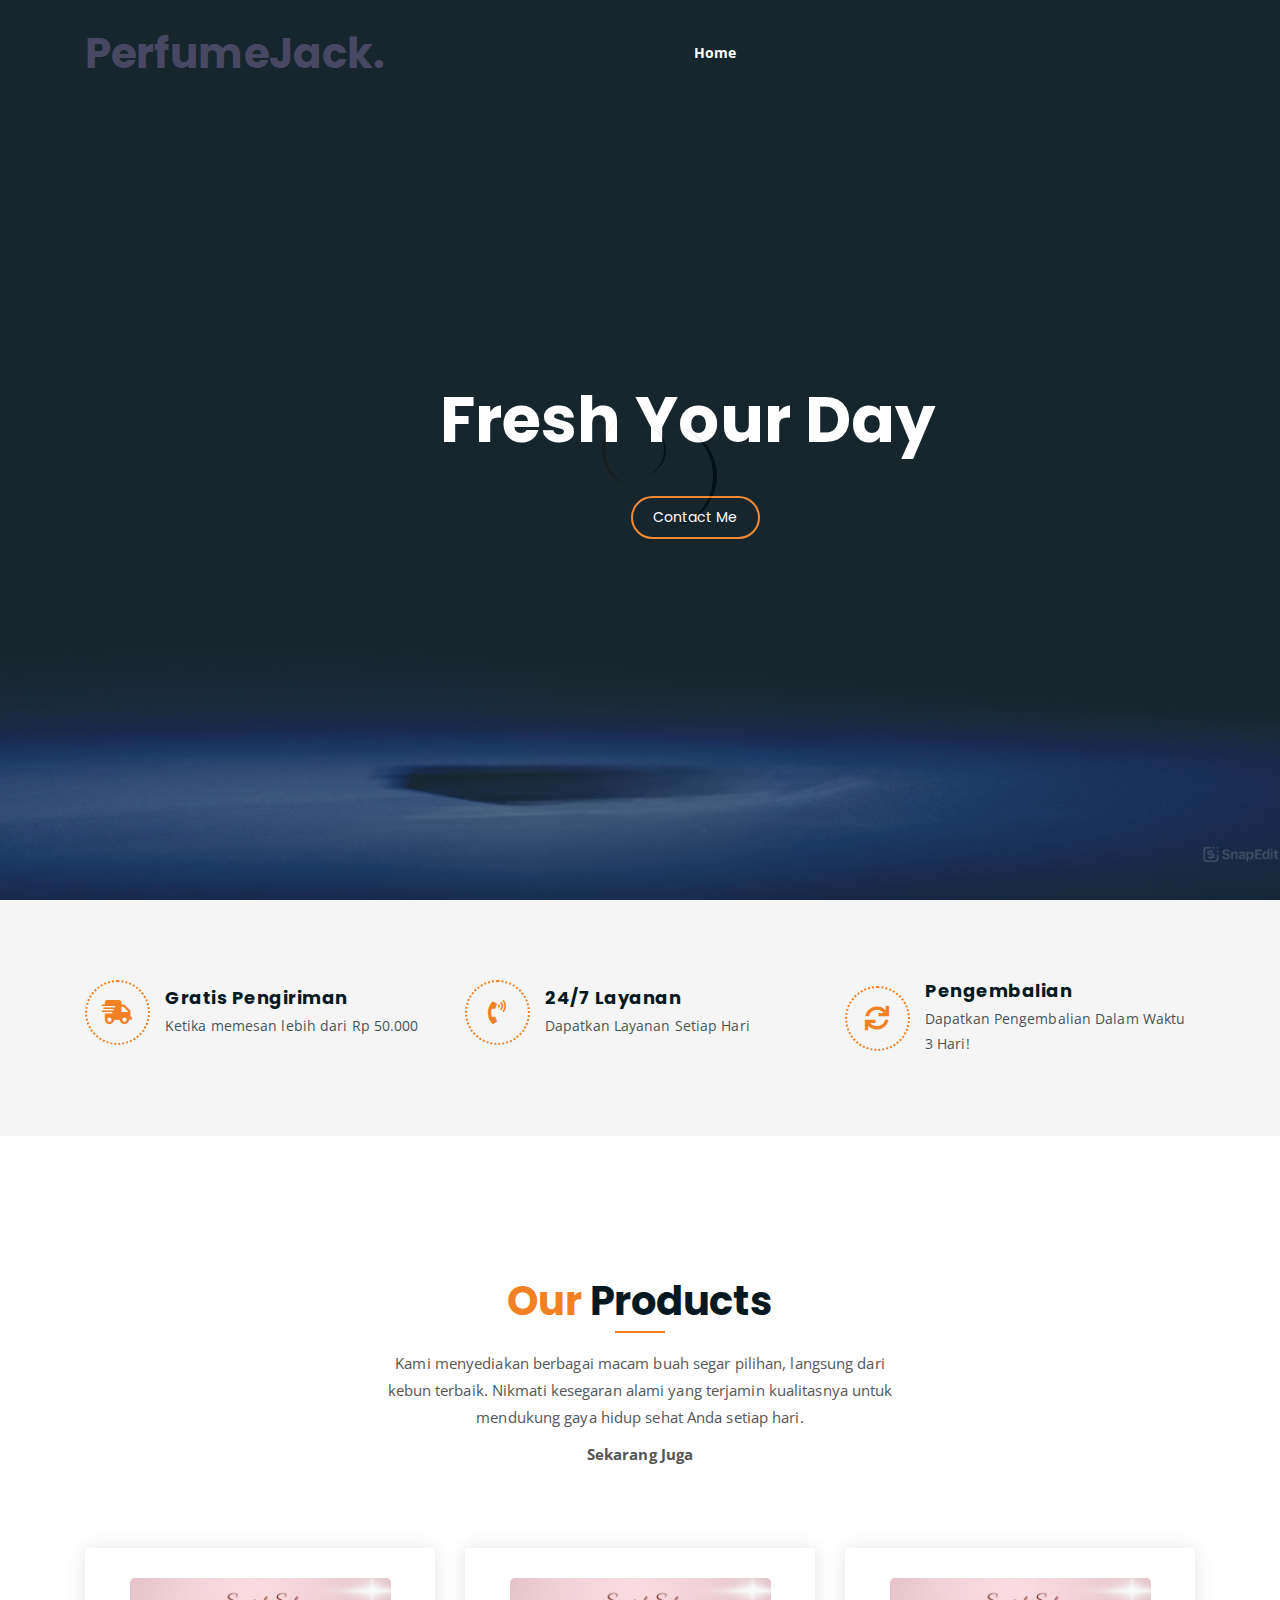
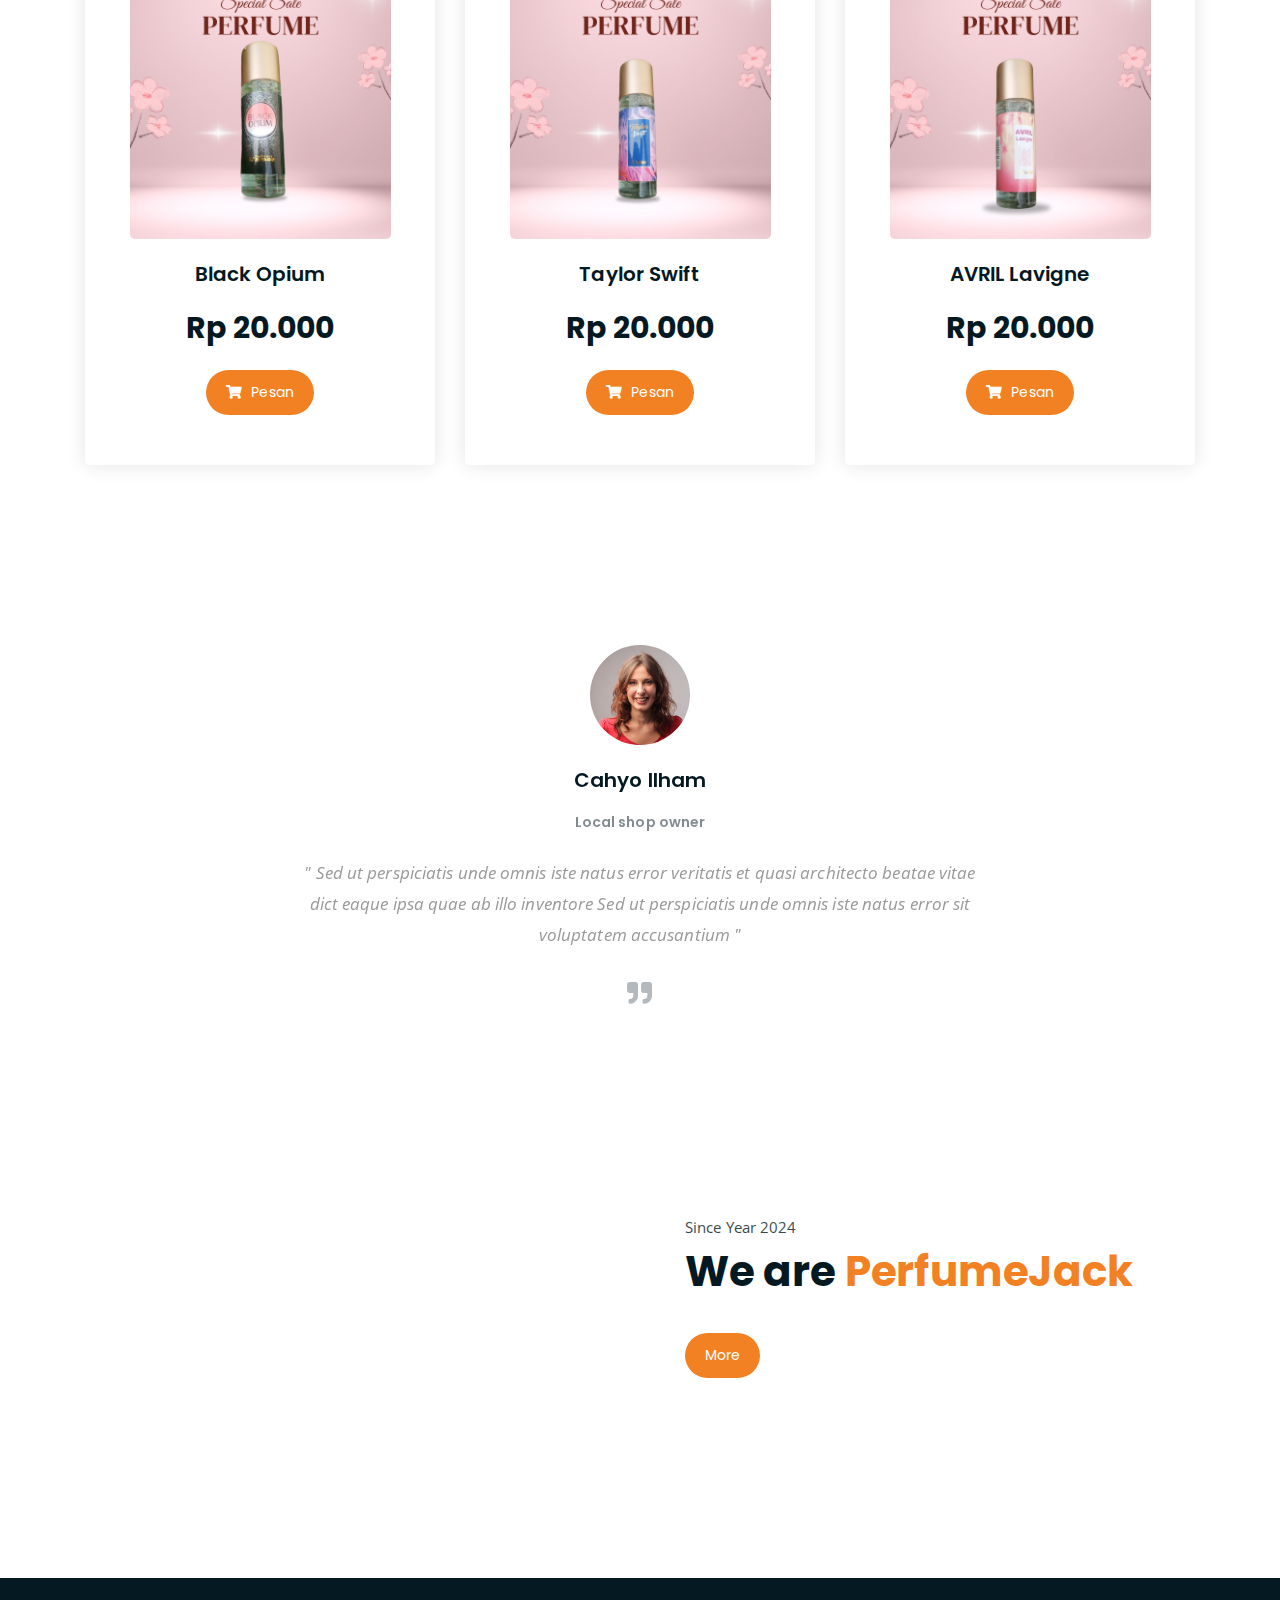
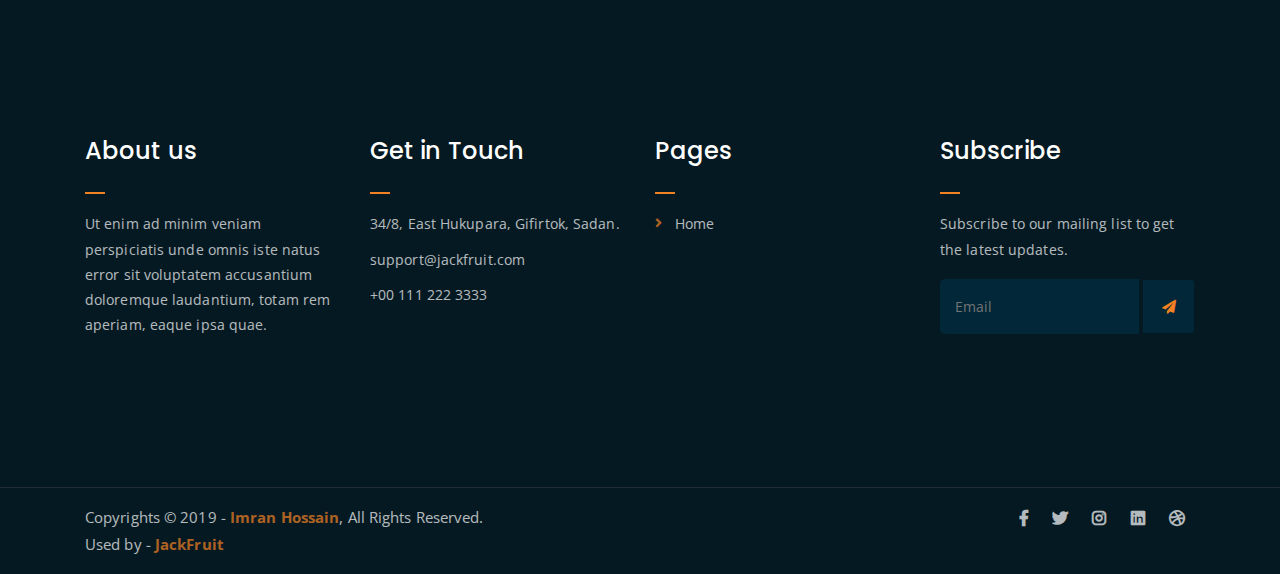
==== commit 7d9b76cf: "Add files via upload" ====
--- a/index.html
+++ b/index.html
@@ -1,68 +1,66 @@
 <!DOCTYPE html>
 <html lang="en">
-<head>
-	<meta charset="UTF-8">
-	<meta http-equiv="X-UA-Compatible" content="IE=edge">
-	<meta name="viewport" content="width=device-width, initial-scale=1">
-	<meta name="description" content="Responsive Bootstrap4 Shop Template, Created by Imran Hossain from https://imransdesign.com/">
-
-	<!-- title -->
-	<title>PerfumeJack</title>
-
-	<!-- favicon -->
-	<link rel="shortcut icon" type="image/png" href="assets/img/favicon.png">
-	<!-- google font -->
-	<link href="https://fonts.googleapis.com/css?family=Open+Sans:300,400,700" rel="stylesheet">
-	<link href="https://fonts.googleapis.com/css?family=Poppins:400,700&display=swap" rel="stylesheet">
-	<!-- fontawesome -->
-	<link rel="stylesheet" href="assets/css/all.min.css">
-	<!-- bootstrap -->
-	<link rel="stylesheet" href="assets/bootstrap/css/bootstrap.min.css">
-	<!-- owl carousel -->
-	<link rel="stylesheet" href="assets/css/owl.carousel.css">
-	<!-- magnific popup -->
-	<link rel="stylesheet" href="assets/css/magnific-popup.css">
-	<!-- animate css -->
-	<link rel="stylesheet" href="assets/css/animate.css">
-	<!-- mean menu css -->
-	<link rel="stylesheet" href="assets/css/meanmenu.min.css">
-	<!-- main style -->
-	<link rel="stylesheet" href="assets/css/main.css">
-	<!-- responsive -->
-	<link rel="stylesheet" href="assets/css/responsive.css">
-
-</head>
-<body>
-	
-	<!--PreLoader-->
+  <head>
+    <meta charset="UTF-8" />
+    <meta http-equiv="X-UA-Compatible" content="IE=edge" />
+    <meta name="viewport" content="width=device-width, initial-scale=1" />
+    <meta name="description" content="Responsive Bootstrap4 Shop Template, Created by Imran Hossain from https://imransdesign.com/" />
+
+    <!-- title -->
+    <title>PerfumeJack</title>
+
+    <!-- favicon -->
+    <link rel="shortcut icon" type="image/png" href="assets/img/favicon.png" />
+    <!-- google font -->
+    <link href="https://fonts.googleapis.com/css?family=Open+Sans:300,400,700" rel="stylesheet" />
+    <link href="https://fonts.googleapis.com/css?family=Poppins:400,700&display=swap" rel="stylesheet" />
+    <!-- fontawesome -->
+    <link rel="stylesheet" href="assets/css/all.min.css" />
+    <!-- bootstrap -->
+    <link rel="stylesheet" href="assets/bootstrap/css/bootstrap.min.css" />
+    <!-- owl carousel -->
+    <link rel="stylesheet" href="assets/css/owl.carousel.css" />
+    <!-- magnific popup -->
+    <link rel="stylesheet" href="assets/css/magnific-popup.css" />
+    <!-- animate css -->
+    <link rel="stylesheet" href="assets/css/animate.css" />
+    <!-- mean menu css -->
+    <link rel="stylesheet" href="assets/css/meanmenu.min.css" />
+    <!-- main style -->
+    <link rel="stylesheet" href="assets/css/main.css" />
+    <!-- responsive -->
+    <link rel="stylesheet" href="assets/css/responsive.css" />
+  </head>
+  <body>
+    <!--PreLoader-->
     <div class="loader">
-        <div class="loader-inner">
-            <div class="circle"></div>
-        </div>
+      <div class="loader-inner">
+        <div class="circle"></div>
+      </div>
     </div>
     <!--PreLoader Ends-->
-	
-	<!-- header -->
-	<div class="top-header-area" id="sticker">
-		<div class="container">
-			<div class="row">
-				<div class="col-lg-12 col-sm-12 text-center">
-					<div class="main-menu-wrap">
-						<!-- logo -->
-						<div class="site-logo">
-							<a class="ini-logo" href="index.html">
-								<h2 style="color: #3a3956;">PerfumeJack.</h2>
-							</a>
-						</div>
-						<!-- logo -->
-
-						<!-- menu start -->
-						<nav class="main-menu">
-							<ul>
-								<li><a href="index.html">Home</a></li>
-								<li><a href="about.html">About</a></li>
-								<!-- <li><a href="shop.html">Shop</a></li> -->
-								<!-- <li><a href="#">Pages</a> 
+
+    <!-- header -->
+    <div class="top-header-area" id="sticker">
+      <div class="container">
+        <div class="row">
+          <div class="col-lg-12 col-sm-12 text-center">
+            <div class="main-menu-wrap">
+              <!-- logo -->
+              <div class="site-logo">
+                <a class="ini-logo" href="index.html">
+                  <h2 style="color: #3a3956">PerfumeJack.</h2>
+                </a>
+              </div>
+              <!-- logo -->
+
+              <!-- menu start -->
+              <nav class="main-menu">
+                <ul>
+                  <li><a href="index.html">Home</a></li>
+                  <!-- <li><a href="about.html">About</a></li> -->
+                  <!-- <li><a href="shop.html">Shop</a></li> -->
+                  <!-- <li><a href="#">Pages</a> 
 									<ul class="sub-menu">
 										<li><a href="404.html">404 page</a></li>
 										<li><a href="about.html">About</a></li>
@@ -73,159 +71,157 @@
 										<li><a href="shop.html">Shop</a></li>
 									</ul>
 								</li>  -->
-								<li>
-									<div class="header-icons">
-										<!--<a class="shopping-cart" href="cart.html"><i class="fas fa-shopping-cart"></i></a>
+                  <li>
+                    <div class="header-icons">
+                      <!--<a class="shopping-cart" href="cart.html"><i class="fas fa-shopping-cart"></i></a>
 										<a class="mobile-hide search-bar-icon" href="#"><i class="fas fa-search"></i></a> -->
-									</div>
-								</li>
-							</ul>
-						</nav>
-						<a class="mobile-show search-bar-icon" href="#"><i class="fas fa-search"></i></a>
-						<div class="mobile-menu"></div>
-						<!-- menu end -->
-					</div>
-				</div>
-			</div>
-		</div>
-	</div>
-	<!-- end header -->
-	
-	<!-- search area -->
-	<div class="search-area">
-		<div class="container">
-			<div class="row">
-				<div class="col-lg-12">
-					<span class="close-btn"><i class="fas fa-window-close"></i></span>
-					<div class="search-bar">
-						<div class="search-bar-tablecell">
-							<h3>Search For:</h3>
-							<input type="text" placeholder="Keywords">
-							<button type="submit">Search <i class="fas fa-search"></i></button>
-						</div>
-					</div>
-				</div>
-			</div>
-		</div>
-	</div>
-	<!-- end search area -->
-
-	<!-- hero area -->
-	<div class="hero-area hero-bg">
-		<div class="container">
-			<div class="row">
-				<div class="col-lg-9 offset-lg-2 text-center">
-					<div class="hero-text">
-						<div class="hero-text-tablecell">
-							<p class="subtitle"></p>
-							<h1>Fresh Your Day</h1>
-							<div class="hero-btns">
-								<a href="shop.html" class="boxed-btn">Chose Your Perfume</a>
-								<a href="https://wa.me/62895414005312" class="bordered-btn">Contact Me</a>
-							</div>
-						</div>
-					</div>
-				</div>
-			</div>
-		</div>
-	</div>
-	<!-- end hero area -->
-
-	<!-- features list section -->
-	<div class="list-section pt-80 pb-80">
-		<div class="container">
-
-			<div class="row">
-				<div class="col-lg-4 col-md-6 mb-4 mb-lg-0">
-					<div class="list-box d-flex align-items-center">
-						<div class="list-icon">
-							<i class="fas fa-shipping-fast"></i>
-						</div>
-						<div class="content">
-							<h3>Gratis Pengiriman</h3>
-							<p>Ketika memesan lebih dari Rp 50.000</p>
-						</div>
-					</div>
-				</div>
-				<div class="col-lg-4 col-md-6 mb-4 mb-lg-0">
-					<div class="list-box d-flex align-items-center">
-						<div class="list-icon">
-							<i class="fas fa-phone-volume"></i>
-						</div>
-						<div class="content">
-							<h3>24/7 Layanan</h3>
-							<p>Dapatkan Layanan Setiap Hari </p>
-						</div>
-					</div>
-				</div>
-				<div class="col-lg-4 col-md-6">
-					<div class="list-box d-flex justify-content-start align-items-center">
-						<div class="list-icon">
-							<i class="fas fa-sync"></i>
-						</div>
-						<div class="content">
-							<h3>Pengembalian</h3>
-							<p>Dapatkan Pengembalian Dalam Waktu 3 Hari!</p>
-						</div>
-					</div>
-				</div>
-			</div>
-
-		</div>
-	</div>
-	<!-- end features list section -->
-
-	<!-- product section -->
-	<div class="product-section mt-150 mb-150">
-		<div class="container">
-			<div class="row">
-				<div class="col-lg-8 offset-lg-2 text-center">
-					<div class="section-title">	
-						<h3><span class="orange-text">Our</span> Products</h3>
-						<p>Kami menyediakan berbagai macam buah segar pilihan, langsung dari kebun terbaik. Nikmati kesegaran alami yang terjamin kualitasnya untuk mendukung gaya hidup sehat Anda setiap hari.</p>
-						<p><strong> Sekarang Juga </strong></p>
-					</div>
-				</div>
-			</div>
-
-			<div class="row">
-				<div class="col-lg-4 col-md-6 text-center">
-					<div class="single-product-item">
-						<div class="product-image">
-							<a href="#"><img src="assets/img/products/product-img-1.jpg" alt=""></a>
-						</div>
-						<h3>Aqua</h3>
-						<p class="product-price">Rp 22.500 </p>
-						<a href="https://wa.me/62895414005312" class="cart-btn"><i class="fas fa-shopping-cart"></i> Pesan</a>
-					</div>
-				</div>
-				<div class="col-lg-4 col-md-6 text-center">
-					<div class="single-product-item">
-						<div class="product-image">
-							<a href="#"><img src="assets/img/products/product-img-2.jpg" alt=""></a>
-						</div>
-						<h3>AXE COFFEE</h3>
-						<p class="product-price">Rp 25.000 </p>
-						<a href="https://wa.me/62895414005312" class="cart-btn"><i class="fas fa-shopping-cart"></i> Pesan</a>
-					</div>
-				</div>
-				<div class="col-lg-4 col-md-6 offset-md-3 offset-lg-0 text-center">
-					<div class="single-product-item">
-						<div class="product-image">
-							<a href="#"><img src="assets/img/products/product-img-3.jpg" alt=""></a>
-						</div>
-						<h3>AQUA Kiss</h3>
-						<p class="product-price">Rp 24.000 </p>
-						<a href="https://wa.me/62895414005312" class="cart-btn"><i class="fas fa-shopping-cart"></i> Pesan</a>
-					</div>
-				</div>
-			</div>
-		</div>
-	</div>
-	<!-- end product section -->
-
-	<!-- cart banner section -->
-	<!-- <section class="cart-banner pt-100 pb-100">
+                    </div>
+                  </li>
+                </ul>
+              </nav>
+              <a class="mobile-show search-bar-icon" href="#"><i class="fas fa-search"></i></a>
+              <div class="mobile-menu"></div>
+              <!-- menu end -->
+            </div>
+          </div>
+        </div>
+      </div>
+    </div>
+    <!-- end header -->
+
+    <!-- search area -->
+    <div class="search-area">
+      <div class="container">
+        <div class="row">
+          <div class="col-lg-12">
+            <span class="close-btn"><i class="fas fa-window-close"></i></span>
+            <div class="search-bar">
+              <div class="search-bar-tablecell">
+                <h3>Search For:</h3>
+                <input type="text" placeholder="Keywords" />
+                <button type="submit">Search <i class="fas fa-search"></i></button>
+              </div>
+            </div>
+          </div>
+        </div>
+      </div>
+    </div>
+    <!-- end search area -->
+
+    <!-- hero area -->
+    <div class="hero-area hero-bg">
+      <div class="container">
+        <div class="row">
+          <div class="col-lg-9 offset-lg-2 text-center">
+            <div class="hero-text">
+              <div class="hero-text-tablecell">
+                <p class="subtitle"></p>
+                <h1>Fresh Your Day</h1>
+                <div class="hero-btns">
+                  <!-- <a href="shop.html" class="boxed-btn">Chose Your Perfume</a> -->
+                  <a href="https://wa.me/6285882796410" class="bordered-btn">Contact Me</a>
+                </div>
+              </div>
+            </div>
+          </div>
+        </div>
+      </div>
+    </div>
+    <!-- end hero area -->
+
+    <!-- features list section -->
+    <div class="list-section pt-80 pb-80">
+      <div class="container">
+        <div class="row">
+          <div class="col-lg-4 col-md-6 mb-4 mb-lg-0">
+            <div class="list-box d-flex align-items-center">
+              <div class="list-icon">
+                <i class="fas fa-shipping-fast"></i>
+              </div>
+              <div class="content">
+                <h3>Gratis Pengiriman</h3>
+                <p>Ketika memesan lebih dari Rp 50.000</p>
+              </div>
+            </div>
+          </div>
+          <div class="col-lg-4 col-md-6 mb-4 mb-lg-0">
+            <div class="list-box d-flex align-items-center">
+              <div class="list-icon">
+                <i class="fas fa-phone-volume"></i>
+              </div>
+              <div class="content">
+                <h3>24/7 Layanan</h3>
+                <p>Dapatkan Layanan Setiap Hari</p>
+              </div>
+            </div>
+          </div>
+          <div class="col-lg-4 col-md-6">
+            <div class="list-box d-flex justify-content-start align-items-center">
+              <div class="list-icon">
+                <i class="fas fa-sync"></i>
+              </div>
+              <div class="content">
+                <h3>Pengembalian</h3>
+                <p>Dapatkan Pengembalian Dalam Waktu 3 Hari!</p>
+              </div>
+            </div>
+          </div>
+        </div>
+      </div>
+    </div>
+    <!-- end features list section -->
+
+    <!-- product section -->
+    <div class="product-section mt-150 mb-150">
+      <div class="container">
+        <div class="row">
+          <div class="col-lg-8 offset-lg-2 text-center">
+            <div class="section-title">
+              <h3><span class="orange-text">Our</span> Products</h3>
+              <p>Kami menyediakan berbagai macam buah segar pilihan, langsung dari kebun terbaik. Nikmati kesegaran alami yang terjamin kualitasnya untuk mendukung gaya hidup sehat Anda setiap hari.</p>
+              <p><strong> Sekarang Juga </strong></p>
+            </div>
+          </div>
+        </div>
+
+        <div class="row">
+          <div class="col-lg-4 col-md-6 text-center">
+            <div class="single-product-item">
+              <div class="product-image">
+                <a href="#"><img src="assets/img/products/product-img-1.png" alt="" /></a>
+              </div>
+              <h3>Black Opium</h3>
+              <p class="product-price">Rp 20.000</p>
+              <a href="https://wa.me/62895414005312" class="cart-btn"><i class="fas fa-shopping-cart"></i> Pesan</a>
+            </div>
+          </div>
+          <div class="col-lg-4 col-md-6 text-center">
+            <div class="single-product-item">
+              <div class="product-image">
+                <a href="#"><img src="assets/img/products/product-img-2.png" alt="" /></a>
+              </div>
+              <h3>Taylor Swift</h3>
+              <p class="product-price">Rp 20.000</p>
+              <a href="https://wa.me/62895414005312" class="cart-btn"><i class="fas fa-shopping-cart"></i> Pesan</a>
+            </div>
+          </div>
+          <div class="col-lg-4 col-md-6 offset-md-3 offset-lg-0 text-center">
+            <div class="single-product-item">
+              <div class="product-image">
+                <a href="#"><img src="assets/img/products/product-img-3.jpg" alt="" /></a>
+              </div>
+              <h3>AVRIL Lavigne</h3>
+              <p class="product-price">Rp 20.000</p>
+              <a href="https://wa.me/62895414005312" class="cart-btn"><i class="fas fa-shopping-cart"></i> Pesan</a>
+            </div>
+          </div>
+        </div>
+      </div>
+    </div>
+    <!-- end product section -->
+
+    <!-- cart banner section -->
+    <!-- <section class="cart-banner pt-100 pb-100">
     	<div class="container">
         	<div class="row clearfix">
             	--Image Column--
@@ -255,84 +251,82 @@
     </section> -->
     <!-- end cart banner section -->
 
-	<!-- testimonail-section -->
-	<div class="testimonail-section mt-150 mb-150">
-		<div class="container">
-			<div class="row">
-				<div class="col-lg-10 offset-lg-1 text-center">
-					<div class="testimonial-sliders">
-						<div class="single-testimonial-slider">
-							<div class="client-avater">
-								<img src="assets/img/avaters/avatar1.png" alt="">
-							</div>
-							<div class="client-meta">
-								<h3>Cahyo Ilham <span>Local shop owner</span></h3>
-								<p class="testimonial-body">
-									" Sed ut perspiciatis unde omnis iste natus error veritatis et  quasi architecto beatae vitae dict eaque ipsa quae ab illo inventore Sed ut perspiciatis unde omnis iste natus error sit voluptatem accusantium "
-								</p>
-								<div class="last-icon">
-									<i class="fas fa-quote-right"></i>
-								</div>
-							</div>
-						</div>
-						<div class="single-testimonial-slider">
-							<div class="client-avater">
-								<img src="assets/img/avaters/avatar2.png" alt="">
-							</div>
-							<div class="client-meta">
-								<h3>Anang Ayano <span>Local shop owner</span></h3>
-								<p class="testimonial-body">
-									" Sed ut perspiciatis unde omnis iste natus error veritatis et  quasi architecto beatae vitae dict eaque ipsa quae ab illo inventore Sed ut perspiciatis unde omnis iste natus error sit voluptatem accusantium "
-								</p>
-								<div class="last-icon">
-									<i class="fas fa-quote-right"></i>
-								</div>
-							</div>
-						</div>
-						<div class="single-testimonial-slider">
-							<div class="client-avater">
-								<img src="assets/img/avaters/avatar3.png" alt="">
-							</div>
-							<div class="client-meta">
-								<h3>Fitra Riot <span>Local shop owner</span></h3>
-								<p class="testimonial-body">
-									" Sed ut perspiciatis unde omnis iste natus error veritatis et  quasi architecto beatae vitae dict eaque ipsa quae ab illo inventore Sed ut perspiciatis unde omnis iste natus error sit voluptatem accusantium "
-								</p>
-								<div class="last-icon">
-									<i class="fas fa-quote-right"></i>
-								</div>
-							</div>
-						</div>
-					</div>
-				</div>
-			</div>
-		</div>
-	</div>
-	<!-- end testimonail-section -->
-	
-	<!-- advertisement section -->
-	<div class="abt-section mb-150">
-		<div class="container">
-			<div class="row">
-				<div class="col-lg-6 col-md-12"></div>
-				<div class="col-lg-6 col-md-12">
-					<div class="abt-text">
-						<p class="top-sub">Since Year 2024</p>
-						<h2>We are <span class="orange-text">BlackJack</span></h2>
-						<!-- <p>Sejak tahun 2024, JackFruit berdedikasi menyediakan buah-buahan organik segar dengan kualitas terbaik. Berawal dari kecintaan terhadap pertanian alami, kami tumbuh menjadi penyedia utama produk organik yang berkomitmen terhadap kesehatan dan keberlanjutan lingkungan.</p> 
+    <!-- testimonail-section -->
+    <div class="testimonail-section mt-150 mb-150">
+      <div class="container">
+        <div class="row">
+          <div class="col-lg-10 offset-lg-1 text-center">
+            <div class="testimonial-sliders">
+              <div class="single-testimonial-slider">
+                <div class="client-avater">
+                  <img src="assets/img/avaters/avatar1.png" alt="" />
+                </div>
+                <div class="client-meta">
+                  <h3>Cahyo Ilham <span>Local shop owner</span></h3>
+                  <p class="testimonial-body">
+                    " Sed ut perspiciatis unde omnis iste natus error veritatis et quasi architecto beatae vitae dict eaque ipsa quae ab illo inventore Sed ut perspiciatis unde omnis iste natus error sit voluptatem accusantium "
+                  </p>
+                  <div class="last-icon">
+                    <i class="fas fa-quote-right"></i>
+                  </div>
+                </div>
+              </div>
+              <div class="single-testimonial-slider">
+                <div class="client-avater">
+                  <img src="assets/img/avaters/avatar2.png" alt="" />
+                </div>
+                <div class="client-meta">
+                  <h3>Anang Ayano <span>Local shop owner</span></h3>
+                  <p class="testimonial-body">
+                    " Sed ut perspiciatis unde omnis iste natus error veritatis et quasi architecto beatae vitae dict eaque ipsa quae ab illo inventore Sed ut perspiciatis unde omnis iste natus error sit voluptatem accusantium "
+                  </p>
+                  <div class="last-icon">
+                    <i class="fas fa-quote-right"></i>
+                  </div>
+                </div>
+              </div>
+              <div class="single-testimonial-slider">
+                <div class="client-avater">
+                  <img src="assets/img/avaters/avatar3.png" alt="" />
+                </div>
+                <div class="client-meta">
+                  <h3>Fitra Riot <span>Local shop owner</span></h3>
+                  <p class="testimonial-body">
+                    " Sed ut perspiciatis unde omnis iste natus error veritatis et quasi architecto beatae vitae dict eaque ipsa quae ab illo inventore Sed ut perspiciatis unde omnis iste natus error sit voluptatem accusantium "
+                  </p>
+                  <div class="last-icon">
+                    <i class="fas fa-quote-right"></i>
+                  </div>
+                </div>
+              </div>
+            </div>
+          </div>
+        </div>
+      </div>
+    </div>
+    <!-- end testimonail-section -->
+
+    <!-- advertisement section -->
+    <div class="abt-section mb-150">
+      <div class="container">
+        <div class="row">
+          <div class="col-lg-6 col-md-12"></div>
+          <div class="col-lg-6 col-md-12">
+            <div class="abt-text">
+              <p class="top-sub">Since Year 2024</p>
+              <h2>We are <span class="orange-text">PerfumeJack </span></h2>
+              <!-- <p>Sejak tahun 2024, JackFruit berdedikasi menyediakan buah-buahan organik segar dengan kualitas terbaik. Berawal dari kecintaan terhadap pertanian alami, kami tumbuh menjadi penyedia utama produk organik yang berkomitmen terhadap kesehatan dan keberlanjutan lingkungan.</p> 
 						<p>Setiap buah yang kami tawarkan dipetik langsung dari kebun lokal, memastikan kesegaran dan keaslian rasa untuk Anda nikmati.</p> -->
-						<a href="#" class="boxed-btn mt-4">More</a>
-					</div>
-				</div>
-			</div>
-		</div>
-	</div>
-	<!-- end advertisement section -->
-	
-
-
-	<!-- latest news -->
-	 <!--
+              <a href="#" class="boxed-btn mt-4">More</a>
+            </div>
+          </div>
+        </div>
+      </div>
+    </div>
+    <!-- end advertisement section -->
+
+    <!-- latest news -->
+    <!--
 	<div class="latest-news pt-150 pb-150">
 		<div class="container">
 
@@ -396,10 +390,10 @@
 			</div>
 		</div>
 	</div> -->
-	<!-- end latest news -->
-
-	<!-- logo carousel -->
-	<!--
+    <!-- end latest news -->
+
+    <!-- logo carousel -->
+    <!--
 	<div class="logo-carousel-section">
 		<div class="container">
 			<div class="row">
@@ -425,97 +419,107 @@
 			</div>
 		</div>
 	</div> -->
-	<!-- end logo carousel -->
-
-	<!-- footer -->
-	<div class="footer-area">
-		<div class="container">
-			<div class="row">
-				<div class="col-lg-3 col-md-6">
-					<div class="footer-box about-widget">
-						<h2   class="widget-title">About us</h2>
-						<p>Ut enim ad minim veniam perspiciatis unde omnis iste natus error sit voluptatem accusantium doloremque laudantium, totam rem aperiam, eaque ipsa quae.</p>
-					</div>
-				</div>
-				<div class="col-lg-3 col-md-6">
-					<div class="footer-box get-in-touch">
-						<h2 class="widget-title">Get in Touch</h2>
-						<ul>
-							<li>34/8, East Hukupara, Gifirtok, Sadan.</li>
-							<li>support@jackfruit.com</li>
-							<li>+00 111 222 3333</li>
-						</ul>
-					</div>
-				</div>
-				<div class="col-lg-3 col-md-6">
-					<div class="footer-box pages">
-						<h2 class="widget-title">Pages</h2>
-						<ul>
-							<li><a href="index.html">Home</a></li>
-							<li><a href="#">About</a></li>
-						</ul>
-					</div>
-				</div>
-				<div class="col-lg-3 col-md-6">
-					<div class="footer-box subscribe">
-						<h2 class="widget-title">Subscribe</h2>
-						<p>Subscribe to our mailing list to get the latest updates.</p>
-						<form action="index.html">
-							<input type="email" placeholder="Email">
-							<button type="submit"><i class="fas fa-paper-plane"></i></button>
-						</form>
-					</div>
-				</div>
-			</div>
-		</div>
-	</div>
-	<!-- end footer -->
-	
-	<!-- copyright -->
-	<div class="copyright">
-		<div class="container">
-			<div class="row">
-				<div class="col-lg-6 col-md-12">
-					<p>Copyrights &copy; 2019 - <a href="https://imransdesign.com/">Imran Hossain</a>,  All Rights Reserved.<br>
-						Used by - <a href="https://www.instagram.com/jackfruit2024_/">JackFruit</a>
-					</p>
-				</div>
-				<div class="col-lg-6 text-right col-md-12">
-					<div class="social-icons">
-						<ul>
-							<li><a href="#" target="_blank"><i class="fab fa-facebook-f"></i></a></li>
-							<li><a href="#" target="_blank"><i class="fab fa-twitter"></i></a></li>
-							<li><a href="#" target="_blank"><i class="fab fa-instagram"></i></a></li>
-							<li><a href="#" target="_blank"><i class="fab fa-linkedin"></i></a></li>
-							<li><a href="#" target="_blank"><i class="fab fa-dribbble"></i></a></li>
-						</ul>
-					</div>
-				</div>
-			</div>
-		</div>
-	</div>
-	<!-- end copyright -->
-	
-	<!-- jquery -->
-	<script src="assets/js/jquery-1.11.3.min.js"></script>
-	<!-- bootstrap -->
-	<script src="assets/bootstrap/js/bootstrap.min.js"></script>
-	<!-- count down -->
-	<script src="assets/js/jquery.countdown.js"></script>
-	<!-- isotope -->
-	<script src="assets/js/jquery.isotope-3.0.6.min.js"></script>
-	<!-- waypoints -->
-	<script src="assets/js/waypoints.js"></script>
-	<!-- owl carousel -->
-	<script src="assets/js/owl.carousel.min.js"></script>
-	<!-- magnific popup -->
-	<script src="assets/js/jquery.magnific-popup.min.js"></script>
-	<!-- mean menu -->
-	<script src="assets/js/jquery.meanmenu.min.js"></script>
-	<!-- sticker js -->
-	<script src="assets/js/sticker.js"></script>
-	<!-- main js -->
-	<script src="assets/js/main.js"></script>
-
-</body>
+    <!-- end logo carousel -->
+
+    <!-- footer -->
+    <div class="footer-area">
+      <div class="container">
+        <div class="row">
+          <div class="col-lg-3 col-md-6">
+            <div class="footer-box about-widget">
+              <h2 class="widget-title">About us</h2>
+              <p>Ut enim ad minim veniam perspiciatis unde omnis iste natus error sit voluptatem accusantium doloremque laudantium, totam rem aperiam, eaque ipsa quae.</p>
+            </div>
+          </div>
+          <div class="col-lg-3 col-md-6">
+            <div class="footer-box get-in-touch">
+              <h2 class="widget-title">Get in Touch</h2>
+              <ul>
+                <li>34/8, East Hukupara, Gifirtok, Sadan.</li>
+                <li>support@jackfruit.com</li>
+                <li>+00 111 222 3333</li>
+              </ul>
+            </div>
+          </div>
+          <div class="col-lg-3 col-md-6">
+            <div class="footer-box pages">
+              <h2 class="widget-title">Pages</h2>
+              <ul>
+                <li><a href="index.html">Home</a></li>
+                <!-- <li><a href="#">About</a></li> -->
+              </ul>
+            </div>
+          </div>
+          <div class="col-lg-3 col-md-6">
+            <div class="footer-box subscribe">
+              <h2 class="widget-title">Subscribe</h2>
+              <p>Subscribe to our mailing list to get the latest updates.</p>
+              <form action="index.html">
+                <input type="email" placeholder="Email" />
+                <button type="submit"><i class="fas fa-paper-plane"></i></button>
+              </form>
+            </div>
+          </div>
+        </div>
+      </div>
+    </div>
+    <!-- end footer -->
+
+    <!-- copyright -->
+    <div class="copyright">
+      <div class="container">
+        <div class="row">
+          <div class="col-lg-6 col-md-12">
+            <p>
+              Copyrights &copy; 2019 - <a href="https://imransdesign.com/">Imran Hossain</a>, All Rights Reserved.<br />
+              Used by - <a href="https://www.instagram.com/jackfruit2024_/">JackFruit</a>
+            </p>
+          </div>
+          <div class="col-lg-6 text-right col-md-12">
+            <div class="social-icons">
+              <ul>
+                <li>
+                  <a href="#" target="_blank"><i class="fab fa-facebook-f"></i></a>
+                </li>
+                <li>
+                  <a href="#" target="_blank"><i class="fab fa-twitter"></i></a>
+                </li>
+                <li>
+                  <a href="#" target="_blank"><i class="fab fa-instagram"></i></a>
+                </li>
+                <li>
+                  <a href="#" target="_blank"><i class="fab fa-linkedin"></i></a>
+                </li>
+                <li>
+                  <a href="#" target="_blank"><i class="fab fa-dribbble"></i></a>
+                </li>
+              </ul>
+            </div>
+          </div>
+        </div>
+      </div>
+    </div>
+    <!-- end copyright -->
+
+    <!-- jquery -->
+    <script src="assets/js/jquery-1.11.3.min.js"></script>
+    <!-- bootstrap -->
+    <script src="assets/bootstrap/js/bootstrap.min.js"></script>
+    <!-- count down -->
+    <script src="assets/js/jquery.countdown.js"></script>
+    <!-- isotope -->
+    <script src="assets/js/jquery.isotope-3.0.6.min.js"></script>
+    <!-- waypoints -->
+    <script src="assets/js/waypoints.js"></script>
+    <!-- owl carousel -->
+    <script src="assets/js/owl.carousel.min.js"></script>
+    <!-- magnific popup -->
+    <script src="assets/js/jquery.magnific-popup.min.js"></script>
+    <!-- mean menu -->
+    <script src="assets/js/jquery.meanmenu.min.js"></script>
+    <!-- sticker js -->
+    <script src="assets/js/sticker.js"></script>
+    <!-- main js -->
+    <script src="assets/js/main.js"></script>
+  </body>
 </html>
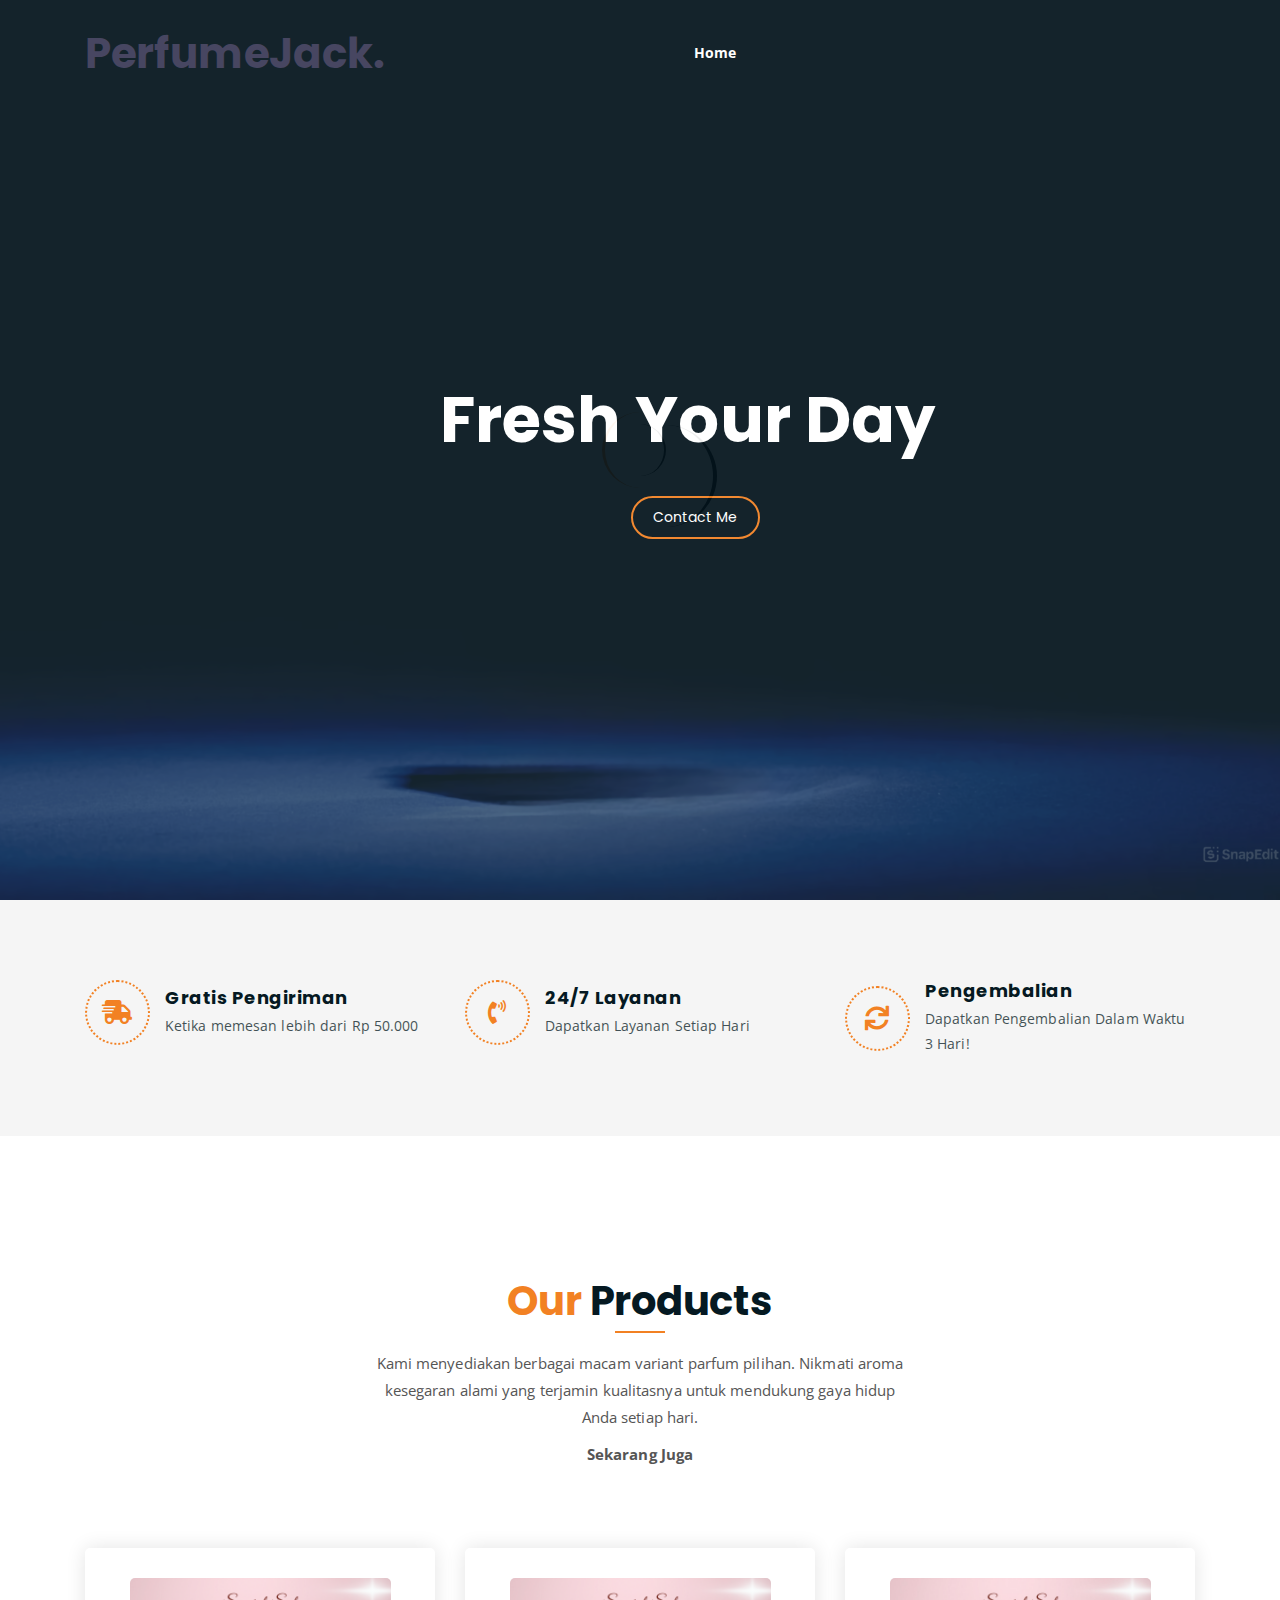
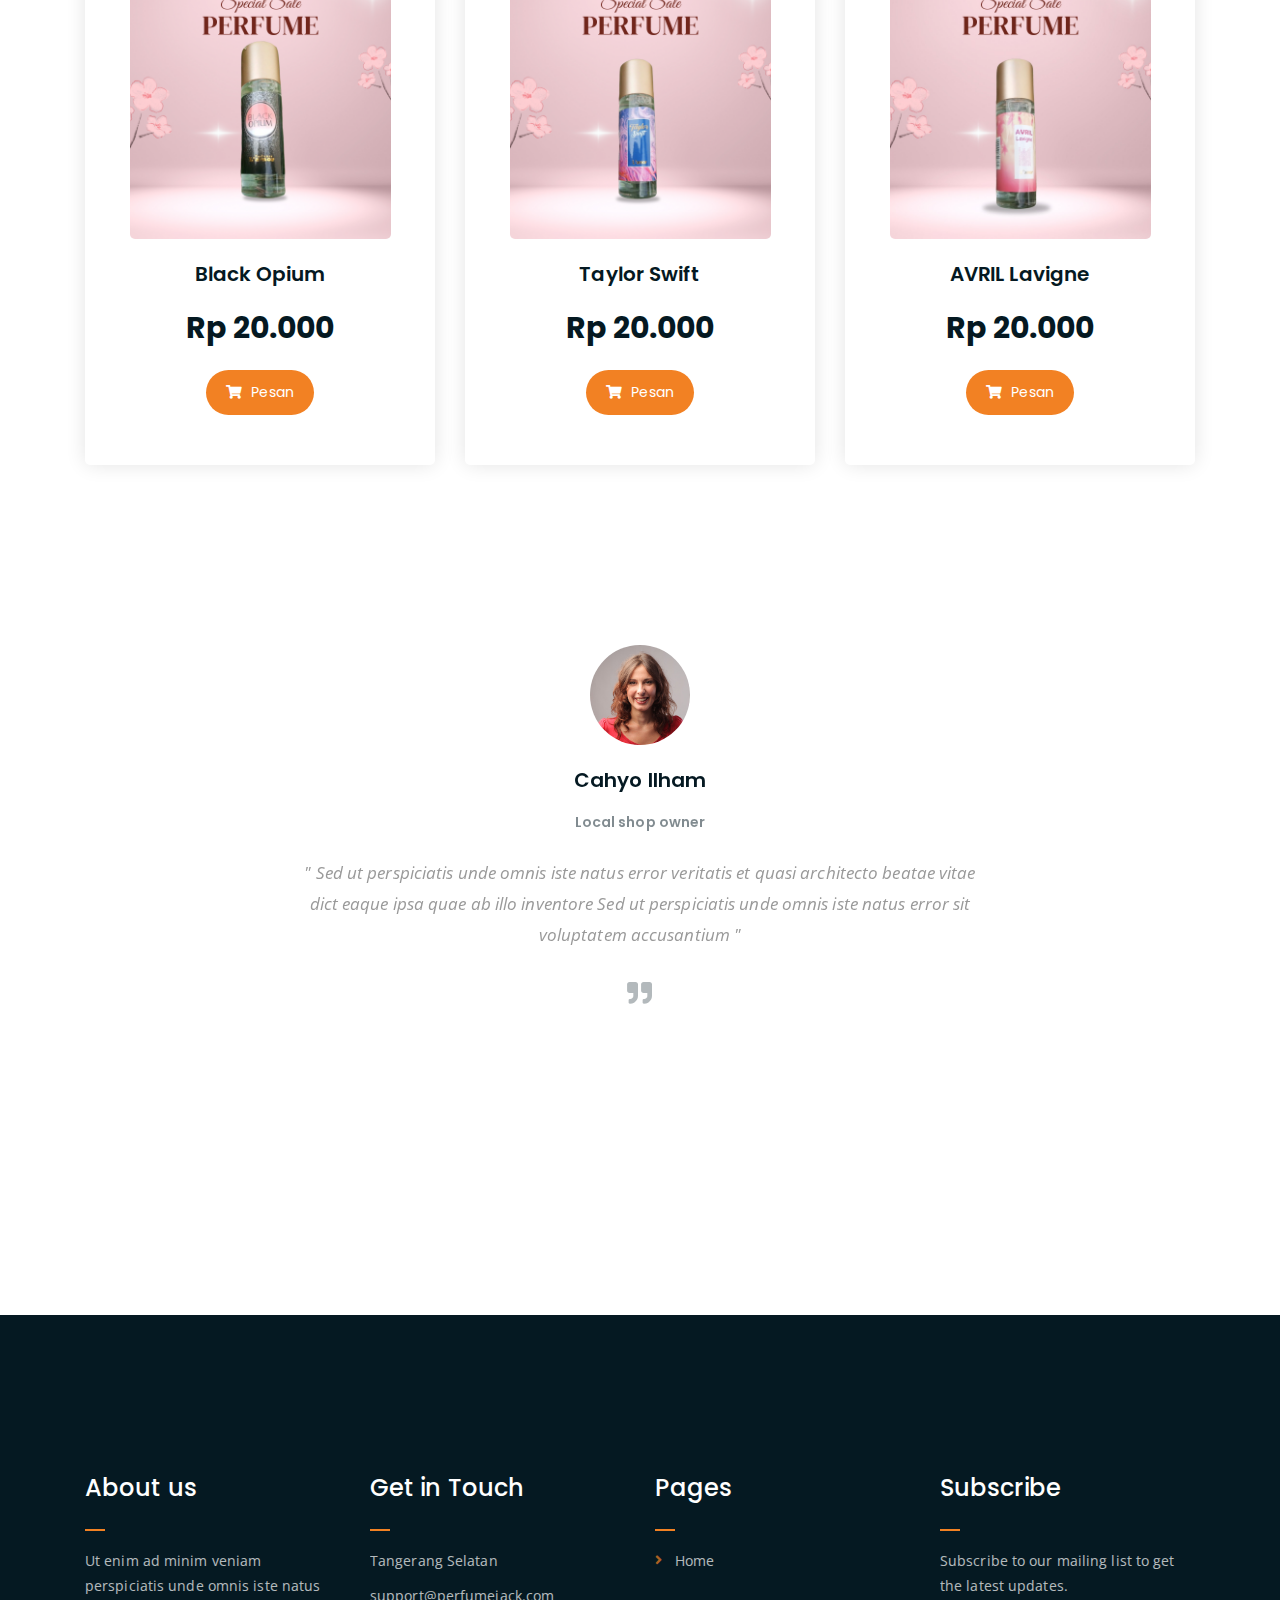
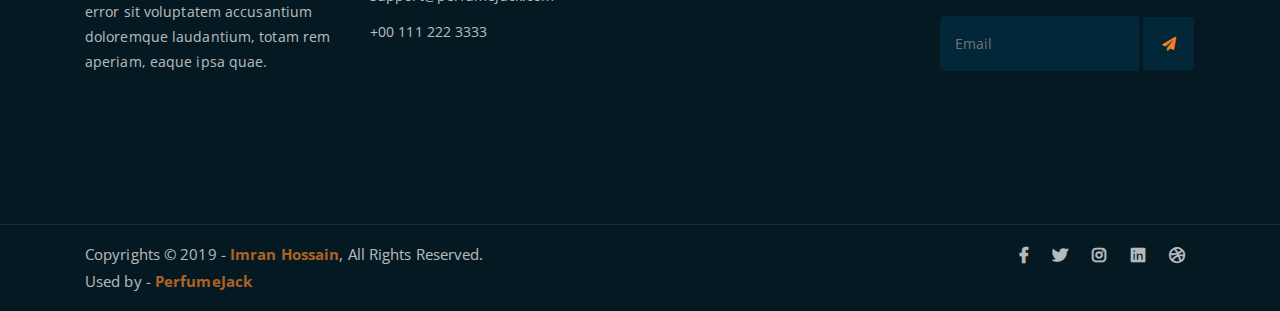
==== commit c473979a: "Update index.html" ====
--- a/index.html
+++ b/index.html
@@ -178,7 +178,7 @@
           <div class="col-lg-8 offset-lg-2 text-center">
             <div class="section-title">
               <h3><span class="orange-text">Our</span> Products</h3>
-              <p>Kami menyediakan berbagai macam buah segar pilihan, langsung dari kebun terbaik. Nikmati kesegaran alami yang terjamin kualitasnya untuk mendukung gaya hidup sehat Anda setiap hari.</p>
+              <p>Kami menyediakan berbagai macam variant parfum pilihan. Nikmati aroma kesegaran alami yang terjamin kualitasnya untuk mendukung gaya hidup Anda setiap hari.</p>
               <p><strong> Sekarang Juga </strong></p>
             </div>
           </div>
@@ -192,7 +192,7 @@
               </div>
               <h3>Black Opium</h3>
               <p class="product-price">Rp 20.000</p>
-              <a href="https://wa.me/62895414005312" class="cart-btn"><i class="fas fa-shopping-cart"></i> Pesan</a>
+              <a href="https://wa.me/6285882796410" class="cart-btn"><i class="fas fa-shopping-cart"></i> Pesan</a>
             </div>
           </div>
           <div class="col-lg-4 col-md-6 text-center">
@@ -202,7 +202,7 @@
               </div>
               <h3>Taylor Swift</h3>
               <p class="product-price">Rp 20.000</p>
-              <a href="https://wa.me/62895414005312" class="cart-btn"><i class="fas fa-shopping-cart"></i> Pesan</a>
+              <a href="https://wa.me/6285882796410" class="cart-btn"><i class="fas fa-shopping-cart"></i> Pesan</a>
             </div>
           </div>
           <div class="col-lg-4 col-md-6 offset-md-3 offset-lg-0 text-center">
@@ -212,7 +212,7 @@
               </div>
               <h3>AVRIL Lavigne</h3>
               <p class="product-price">Rp 20.000</p>
-              <a href="https://wa.me/62895414005312" class="cart-btn"><i class="fas fa-shopping-cart"></i> Pesan</a>
+              <a href="https://wa.me/6285882796410" class="cart-btn"><i class="fas fa-shopping-cart"></i> Pesan</a>
             </div>
           </div>
         </div>
@@ -311,15 +311,7 @@
       <div class="container">
         <div class="row">
           <div class="col-lg-6 col-md-12"></div>
-          <div class="col-lg-6 col-md-12">
-            <div class="abt-text">
-              <p class="top-sub">Since Year 2024</p>
-              <h2>We are <span class="orange-text">PerfumeJack </span></h2>
-              <!-- <p>Sejak tahun 2024, JackFruit berdedikasi menyediakan buah-buahan organik segar dengan kualitas terbaik. Berawal dari kecintaan terhadap pertanian alami, kami tumbuh menjadi penyedia utama produk organik yang berkomitmen terhadap kesehatan dan keberlanjutan lingkungan.</p> 
-						<p>Setiap buah yang kami tawarkan dipetik langsung dari kebun lokal, memastikan kesegaran dan keaslian rasa untuk Anda nikmati.</p> -->
-              <a href="#" class="boxed-btn mt-4">More</a>
-            </div>
-          </div>
+          <div class="col-lg-6 col-md-12"></div>
         </div>
       </div>
     </div>
@@ -435,8 +427,8 @@
             <div class="footer-box get-in-touch">
               <h2 class="widget-title">Get in Touch</h2>
               <ul>
-                <li>34/8, East Hukupara, Gifirtok, Sadan.</li>
-                <li>support@jackfruit.com</li>
+                <li>Tangerang Selatan</li>
+                <li>support@perfumejack.com</li>
                 <li>+00 111 222 3333</li>
               </ul>
             </div>
@@ -472,7 +464,7 @@
           <div class="col-lg-6 col-md-12">
             <p>
               Copyrights &copy; 2019 - <a href="https://imransdesign.com/">Imran Hossain</a>, All Rights Reserved.<br />
-              Used by - <a href="https://www.instagram.com/jackfruit2024_/">JackFruit</a>
+              Used by - <a href="https://www.instagram.com/perfumejack/">PerfumeJack</a>
             </p>
           </div>
           <div class="col-lg-6 text-right col-md-12">
